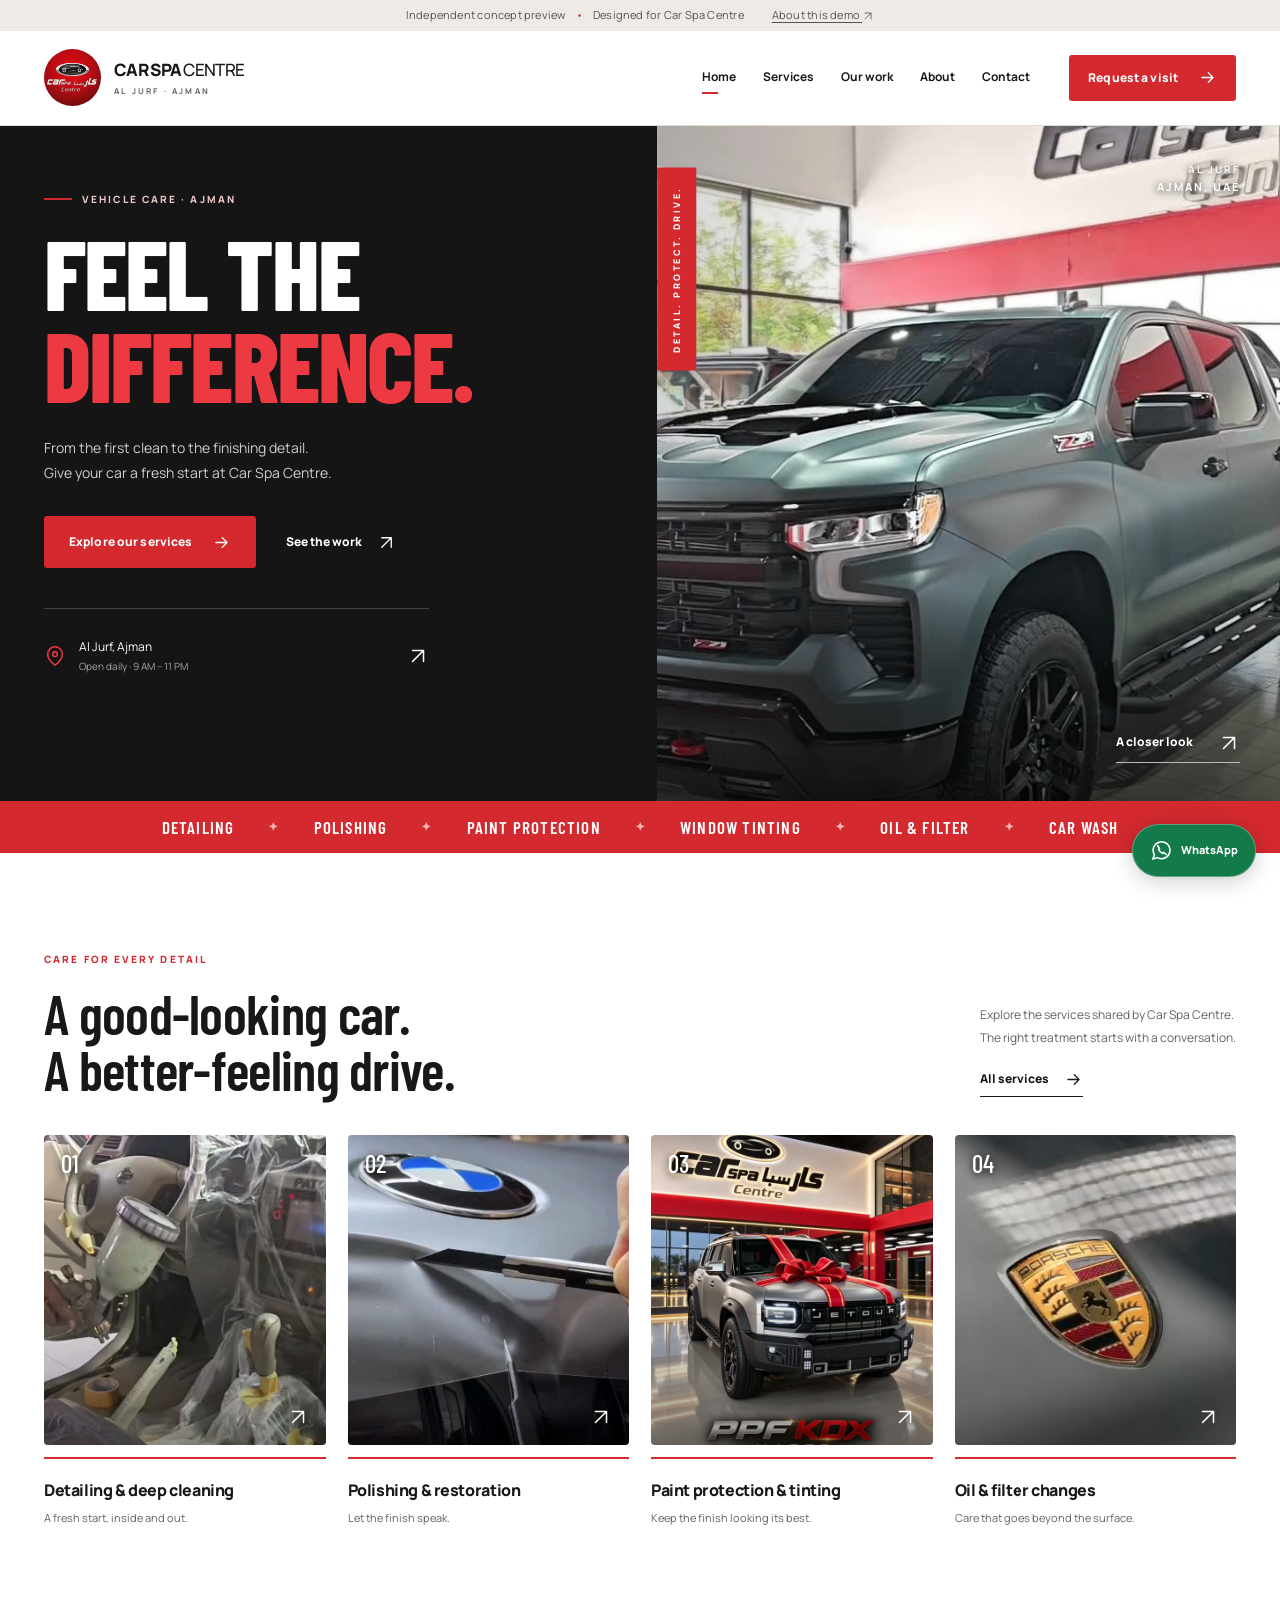
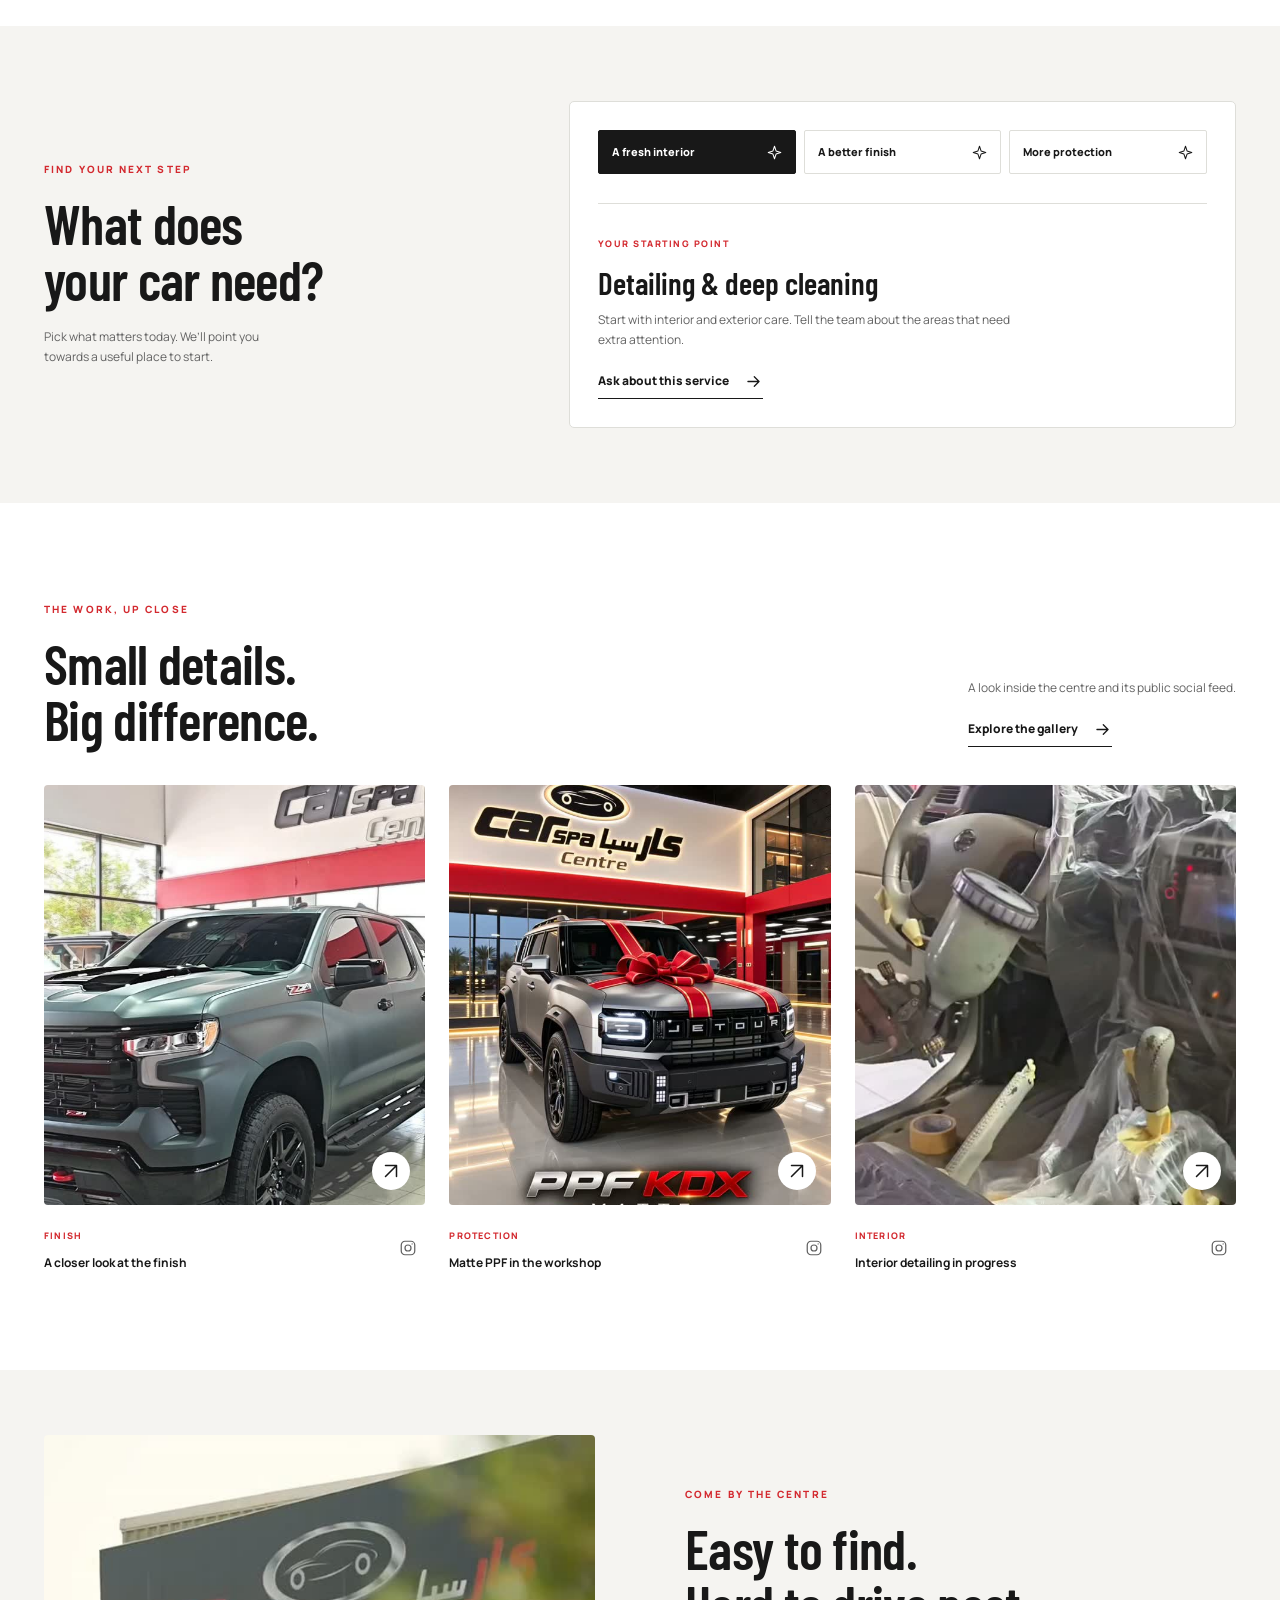
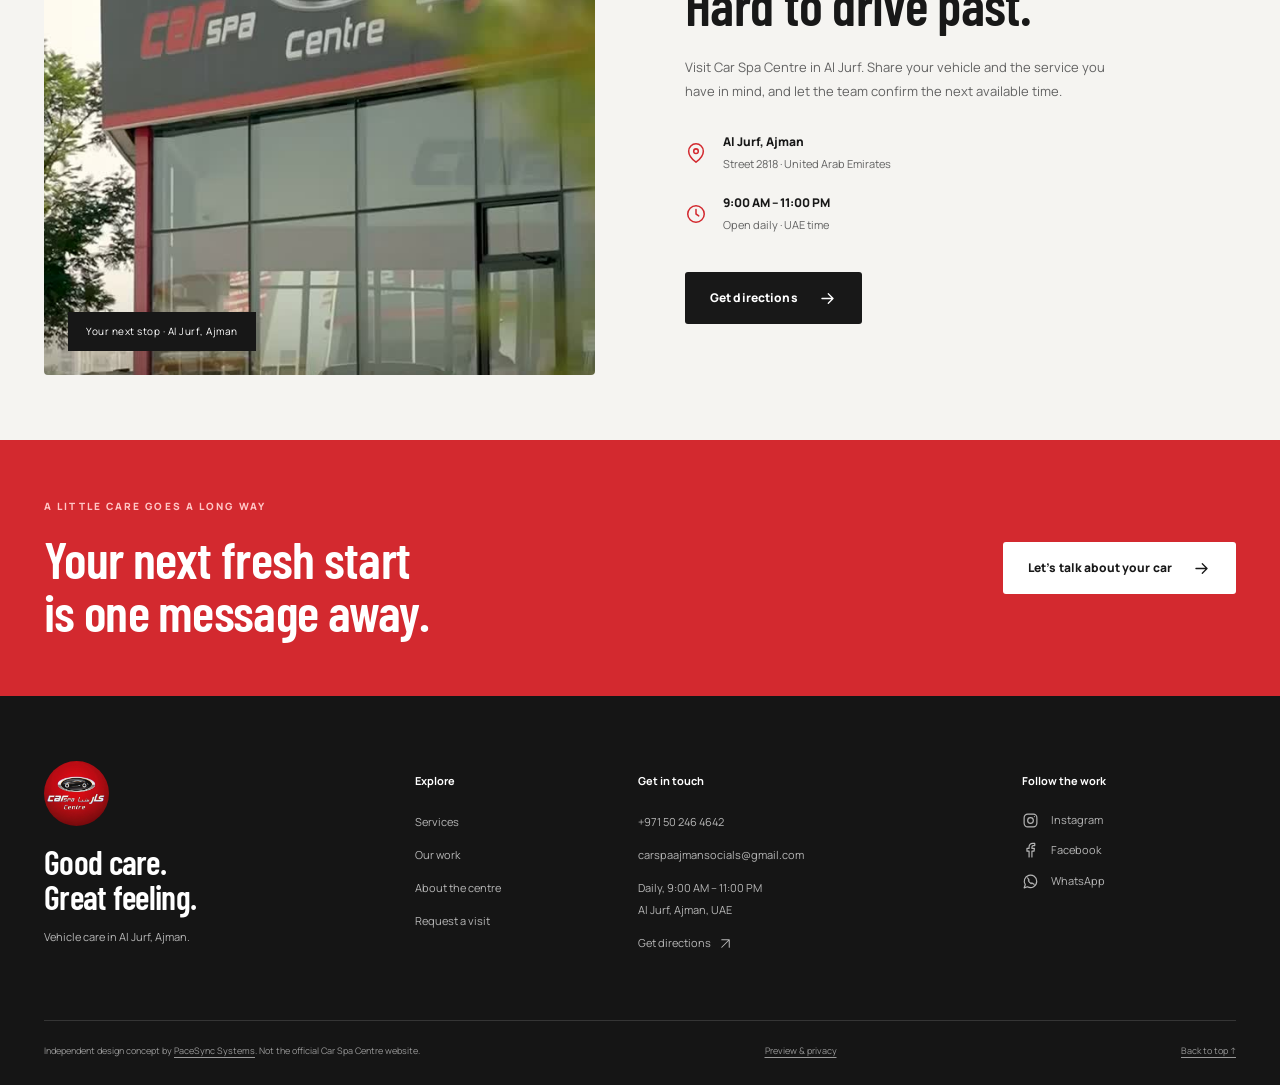
==== index.html @ 557c036c "Build Car Spa Centre independent responsive website concept" ====
<!doctype html><html lang="en"><head><meta charset="utf-8"><meta name="viewport" content="width=device-width,initial-scale=1"><title>Car Spa Centre Ajman | Independent Website Concept</title><meta name="description" content="Independent concept preview for Car Spa Centre in Al Jurf, Ajman. Explore vehicle detailing, polishing, PPF, tinting and visit enquiries."><meta name="robots" content="noindex,nofollow,noarchive"><meta name="theme-color" content="#151515"><meta name="referrer" content="strict-origin-when-cross-origin"><meta property="og:title" content="Car Spa Centre | Website Concept"><meta property="og:description" content="A temporary, independent website concept for Car Spa Centre in Ajman."><link rel="icon" type="image/jpeg" href="./assets/logo.jpg"><link rel="preconnect" href="https://fonts.googleapis.com"><link rel="preconnect" href="https://fonts.gstatic.com" crossorigin><link href="https://fonts.googleapis.com/css2?family=Barlow+Condensed:wght@500;600;700;800&family=Manrope:wght@400;500;600;700;800&display=swap" rel="stylesheet"><link href="./assets/style.css" rel="stylesheet"><script src="./assets/app.js" defer></script></head><body id="top"><a class="skip" href="#main">Skip to content</a>
    <div class="preview-ribbon">Independent concept preview <span>•</span> Designed for Car Spa Centre <a href="./privacy.html">About this demo <svg class="icon " viewBox="0 0 24 24" fill="none" stroke="currentColor" stroke-width="1.65" stroke-linecap="round" stroke-linejoin="round" aria-hidden="true"><path d="M6 18 18 6M6 6h12v12"/></svg></a></div>
    <header class="site-header"><div class="wrap nav-wrap">
      <a class="brand" href="./index.html" aria-label="Car Spa Centre home"><img src="./assets/logo.jpg" width="60" height="60" alt="Car Spa Centre logo"><span>CAR SPA <strong>CENTRE</strong><small>AL JURF · AJMAN</small></span></a>
      <button class="menu-toggle" aria-label="Open navigation" aria-controls="main-nav" aria-expanded="false"><svg class="icon " viewBox="0 0 24 24" fill="none" stroke="currentColor" stroke-width="1.65" stroke-linecap="round" stroke-linejoin="round" aria-hidden="true"><path d="M4 7h16M4 12h16M4 17h16"/></svg></button>
      <nav id="main-nav" aria-label="Main navigation"><a class="nav-link active" href="./index.html">Home</a><a class="nav-link" href="./services.html">Services</a><a class="nav-link" href="./gallery.html">Our work</a><a class="nav-link" href="./about.html">About</a><a class="nav-link" href="./contact.html">Contact</a><a class="btn btn-red" href="./booking.html">Request a visit<svg class="icon " viewBox="0 0 24 24" fill="none" stroke="currentColor" stroke-width="1.65" stroke-linecap="round" stroke-linejoin="round" aria-hidden="true"><path d="M5 12h14M13 6l6 6-6 6"/></svg></a></nav>
    </div></header><main id="main">
<section class="hero"><div class="wrap hero-layout"><div class="hero-copy"><p class="eyebrow"><span class="red-line"></span> VEHICLE CARE · AJMAN</p><h1>FEEL THE<br><em>DIFFERENCE.</em></h1><p class="hero-description">From the first clean to the finishing detail.<br>Give your car a fresh start at Car Spa Centre.</p><div class="hero-actions"><a class="btn btn-red" href="./services.html">Explore our services<svg class="icon " viewBox="0 0 24 24" fill="none" stroke="currentColor" stroke-width="1.65" stroke-linecap="round" stroke-linejoin="round" aria-hidden="true"><path d="M5 12h14M13 6l6 6-6 6"/></svg></a><a class="text-link" href="./gallery.html">See the work <svg class="icon " viewBox="0 0 24 24" fill="none" stroke="currentColor" stroke-width="1.65" stroke-linecap="round" stroke-linejoin="round" aria-hidden="true"><path d="M6 18 18 6M6 6h12v12"/></svg></a></div><div class="hero-location"><svg class="icon " viewBox="0 0 24 24" fill="none" stroke="currentColor" stroke-width="1.65" stroke-linecap="round" stroke-linejoin="round" aria-hidden="true"><path d="M20 10c0 6-8 12-8 12S4 16 4 10a8 8 0 1 1 16 0Z"/><circle cx="12" cy="10" r="2.5"/></svg><div>Al Jurf, Ajman<span>Open daily · 9 AM – 11 PM</span></div><a href="https://maps.app.goo.gl/d8m8VU2Wt5PqxQD37" target="_blank" rel="noopener noreferrer" aria-label="Directions to Car Spa Centre"><svg class="icon " viewBox="0 0 24 24" fill="none" stroke="currentColor" stroke-width="1.65" stroke-linecap="round" stroke-linejoin="round" aria-hidden="true"><path d="M6 18 18 6M6 6h12v12"/></svg></a></div></div><div class="hero-image"><img src="./assets/social-13.jpg" alt="Vehicle inside Car Spa Centre’s red and white Ajman workshop" fetchpriority="high"><div class="image-side-note">DETAIL. PROTECT. DRIVE.</div><span class="image-corner">AL JURF<br><strong>AJMAN, UAE</strong></span><a class="hero-image-link" href="./gallery.html">A closer look <svg class="icon " viewBox="0 0 24 24" fill="none" stroke="currentColor" stroke-width="1.65" stroke-linecap="round" stroke-linejoin="round" aria-hidden="true"><path d="M6 18 18 6M6 6h12v12"/></svg></a></div></div></section>
<div class="service-marquee" aria-hidden="true"><div>DETAILING <span>✦</span> POLISHING <span>✦</span> PAINT PROTECTION <span>✦</span> WINDOW TINTING <span>✦</span> OIL & FILTER <span>✦</span> CAR WASH</div></div>
<section class="section wrap"><div class="section-heading"><div><p class="eyebrow">CARE FOR EVERY DETAIL</p><h2>A good-looking car.<br>A better-feeling drive.</h2></div><div><p>Explore the services shared by Car Spa Centre.<br>The right treatment starts with a conversation.</p><a class="text-link dark" href="./services.html">All services <svg class="icon " viewBox="0 0 24 24" fill="none" stroke="currentColor" stroke-width="1.65" stroke-linecap="round" stroke-linejoin="round" aria-hidden="true"><path d="M5 12h14M13 6l6 6-6 6"/></svg></a></div></div><div class="services-grid"><a class="service-card" href="./services.html#detailing"><div class="service-photo"><img src="./assets/social-07.jpg" loading="lazy" alt="Detailing &amp; deep cleaning — image from Car Spa Centre’s social feed"><span>01</span><svg class="icon " viewBox="0 0 24 24" fill="none" stroke="currentColor" stroke-width="1.65" stroke-linecap="round" stroke-linejoin="round" aria-hidden="true"><path d="M6 18 18 6M6 6h12v12"/></svg></div><div class="service-info"><h3>Detailing & deep cleaning</h3><p>A fresh start, inside and out.</p></div></a><a class="service-card" href="./services.html#polishing"><div class="service-photo"><img src="./assets/social-23.jpg" loading="lazy" alt="Polishing &amp; restoration — image from Car Spa Centre’s social feed"><span>02</span><svg class="icon " viewBox="0 0 24 24" fill="none" stroke="currentColor" stroke-width="1.65" stroke-linecap="round" stroke-linejoin="round" aria-hidden="true"><path d="M6 18 18 6M6 6h12v12"/></svg></div><div class="service-info"><h3>Polishing & restoration</h3><p>Let the finish speak.</p></div></a><a class="service-card" href="./services.html#protection"><div class="service-photo"><img src="./assets/social-05.jpg" loading="lazy" alt="Paint protection &amp; tinting — image from Car Spa Centre’s social feed"><span>03</span><svg class="icon " viewBox="0 0 24 24" fill="none" stroke="currentColor" stroke-width="1.65" stroke-linecap="round" stroke-linejoin="round" aria-hidden="true"><path d="M6 18 18 6M6 6h12v12"/></svg></div><div class="service-info"><h3>Paint protection & tinting</h3><p>Keep the finish looking its best.</p></div></a><a class="service-card" href="./services.html#oil"><div class="service-photo"><img src="./assets/social-20.jpg" loading="lazy" alt="Oil &amp; filter changes — image from Car Spa Centre’s social feed"><span>04</span><svg class="icon " viewBox="0 0 24 24" fill="none" stroke="currentColor" stroke-width="1.65" stroke-linecap="round" stroke-linejoin="round" aria-hidden="true"><path d="M6 18 18 6M6 6h12v12"/></svg></div><div class="service-info"><h3>Oil & filter changes</h3><p>Care that goes beyond the surface.</p></div></a></div></section>
<section class="care-finder"><div class="wrap finder-layout"><div><p class="eyebrow">FIND YOUR NEXT STEP</p><h2>What does<br>your car need?</h2><p>Pick what matters today. We’ll point you<br>towards a useful place to start.</p></div><div class="finder-panel"><div class="finder-options" role="group" aria-label="Choose a car-care goal"><button class="finder-option selected" data-goal="fresh" aria-pressed="true">A fresh interior <svg class="icon " viewBox="0 0 24 24" fill="none" stroke="currentColor" stroke-width="1.65" stroke-linecap="round" stroke-linejoin="round" aria-hidden="true"><path d="m12 2 2.5 7.5L22 12l-7.5 2.5L12 22l-2.5-7.5L2 12l7.5-2.5Z"/></svg></button><button class="finder-option" data-goal="shine" aria-pressed="false">A better finish <svg class="icon " viewBox="0 0 24 24" fill="none" stroke="currentColor" stroke-width="1.65" stroke-linecap="round" stroke-linejoin="round" aria-hidden="true"><path d="m12 2 2.5 7.5L22 12l-7.5 2.5L12 22l-2.5-7.5L2 12l7.5-2.5Z"/></svg></button><button class="finder-option" data-goal="protect" aria-pressed="false">More protection <svg class="icon " viewBox="0 0 24 24" fill="none" stroke="currentColor" stroke-width="1.65" stroke-linecap="round" stroke-linejoin="round" aria-hidden="true"><path d="m12 2 2.5 7.5L22 12l-7.5 2.5L12 22l-2.5-7.5L2 12l7.5-2.5Z"/></svg></button></div><div class="finder-result" aria-live="polite"><span class="tiny-label">YOUR STARTING POINT</span><h3 id="finder-title">Detailing & deep cleaning</h3><p id="finder-description">Start with interior and exterior care. Tell the team about the areas that need extra attention.</p><a class="text-link dark" id="finder-link" href="./booking.html?service=Detailing%20%26%20deep%20cleaning">Ask about this service <svg class="icon " viewBox="0 0 24 24" fill="none" stroke="currentColor" stroke-width="1.65" stroke-linecap="round" stroke-linejoin="round" aria-hidden="true"><path d="M5 12h14M13 6l6 6-6 6"/></svg></a></div></div></div></section>
<section class="section wrap"><div class="section-heading"><div><p class="eyebrow">THE WORK, UP CLOSE</p><h2>Small details.<br>Big difference.</h2></div><div><p>A look inside the centre and its public social feed.</p><a class="text-link dark" href="./gallery.html">Explore the gallery <svg class="icon " viewBox="0 0 24 24" fill="none" stroke="currentColor" stroke-width="1.65" stroke-linecap="round" stroke-linejoin="round" aria-hidden="true"><path d="M5 12h14M13 6l6 6-6 6"/></svg></a></div></div><div class="gallery-grid home-gallery"><article class="gallery-card" data-category="Finish"><button class="gallery-open" data-image="./assets/social-13.jpg" data-title="A closer look at the finish" data-source="https://www.instagram.com/carspacentre_/reel/Dc8Xn3mImD9/" aria-label="Enlarge: A closer look at the finish"><img src="./assets/social-13.jpg" loading="lazy" alt="A closer look at the finish — from Car Spa Centre’s Instagram"><span class="gallery-zoom"><svg class="icon " viewBox="0 0 24 24" fill="none" stroke="currentColor" stroke-width="1.65" stroke-linecap="round" stroke-linejoin="round" aria-hidden="true"><path d="M6 18 18 6M6 6h12v12"/></svg></span></button><div class="gallery-caption"><div><span>Finish</span><h3>A closer look at the finish</h3></div><a class="source-link" href="https://www.instagram.com/carspacentre_/reel/Dc8Xn3mImD9/" target="_blank" rel="noopener noreferrer"><svg class="icon " viewBox="0 0 24 24" fill="none" stroke="currentColor" stroke-width="1.65" stroke-linecap="round" stroke-linejoin="round" aria-hidden="true"><rect x="3" y="3" width="18" height="18" rx="5"/><circle cx="12" cy="12" r="4"/><path d="M17.5 6.5h.01"/></svg><span class="sr-only">View original Instagram post</span></a></div></article><article class="gallery-card" data-category="Protection"><button class="gallery-open" data-image="./assets/social-05.jpg" data-title="Matte PPF in the workshop" data-source="https://www.instagram.com/carspacentre_/reel/DeY8e_DIlvL/" aria-label="Enlarge: Matte PPF in the workshop"><img src="./assets/social-05.jpg" loading="lazy" alt="Matte PPF in the workshop — from Car Spa Centre’s Instagram"><span class="gallery-zoom"><svg class="icon " viewBox="0 0 24 24" fill="none" stroke="currentColor" stroke-width="1.65" stroke-linecap="round" stroke-linejoin="round" aria-hidden="true"><path d="M6 18 18 6M6 6h12v12"/></svg></span></button><div class="gallery-caption"><div><span>Protection</span><h3>Matte PPF in the workshop</h3></div><a class="source-link" href="https://www.instagram.com/carspacentre_/reel/DeY8e_DIlvL/" target="_blank" rel="noopener noreferrer"><svg class="icon " viewBox="0 0 24 24" fill="none" stroke="currentColor" stroke-width="1.65" stroke-linecap="round" stroke-linejoin="round" aria-hidden="true"><rect x="3" y="3" width="18" height="18" rx="5"/><circle cx="12" cy="12" r="4"/><path d="M17.5 6.5h.01"/></svg><span class="sr-only">View original Instagram post</span></a></div></article><article class="gallery-card" data-category="Interior"><button class="gallery-open" data-image="./assets/social-07.jpg" data-title="Interior detailing in progress" data-source="https://www.instagram.com/carspacentre_/reel/DeUUtgVI1Ao/" aria-label="Enlarge: Interior detailing in progress"><img src="./assets/social-07.jpg" loading="lazy" alt="Interior detailing in progress — from Car Spa Centre’s Instagram"><span class="gallery-zoom"><svg class="icon " viewBox="0 0 24 24" fill="none" stroke="currentColor" stroke-width="1.65" stroke-linecap="round" stroke-linejoin="round" aria-hidden="true"><path d="M6 18 18 6M6 6h12v12"/></svg></span></button><div class="gallery-caption"><div><span>Interior</span><h3>Interior detailing in progress</h3></div><a class="source-link" href="https://www.instagram.com/carspacentre_/reel/DeUUtgVI1Ao/" target="_blank" rel="noopener noreferrer"><svg class="icon " viewBox="0 0 24 24" fill="none" stroke="currentColor" stroke-width="1.65" stroke-linecap="round" stroke-linejoin="round" aria-hidden="true"><rect x="3" y="3" width="18" height="18" rx="5"/><circle cx="12" cy="12" r="4"/><path d="M17.5 6.5h.01"/></svg><span class="sr-only">View original Instagram post</span></a></div></article></div></section>
<section class="visit-section"><div class="wrap visit-layout"><div class="visit-photo"><img src="./assets/social-08.jpg" loading="lazy" alt="Car Spa Centre storefront and red signage in Al Jurf, Ajman"><span class="photo-note">Your next stop · Al Jurf, Ajman</span></div><div class="visit-copy"><p class="eyebrow">COME BY THE CENTRE</p><h2>Easy to find.<br>Hard to drive past.</h2><p>Visit Car Spa Centre in Al Jurf. Share your vehicle and the service you have in mind, and let the team confirm the next available time.</p><div class="detail-row"><svg class="icon " viewBox="0 0 24 24" fill="none" stroke="currentColor" stroke-width="1.65" stroke-linecap="round" stroke-linejoin="round" aria-hidden="true"><path d="M20 10c0 6-8 12-8 12S4 16 4 10a8 8 0 1 1 16 0Z"/><circle cx="12" cy="10" r="2.5"/></svg><div><strong>Al Jurf, Ajman</strong><span>Street 2818 · United Arab Emirates</span></div></div><div class="detail-row"><svg class="icon " viewBox="0 0 24 24" fill="none" stroke="currentColor" stroke-width="1.65" stroke-linecap="round" stroke-linejoin="round" aria-hidden="true"><circle cx="12" cy="12" r="9"/><path d="M12 7v5l3 2"/></svg><div><strong>9:00 AM – 11:00 PM</strong><span>Open daily · UAE time</span></div></div><a class="btn btn-dark" href="https://maps.app.goo.gl/d8m8VU2Wt5PqxQD37">Get directions<svg class="icon " viewBox="0 0 24 24" fill="none" stroke="currentColor" stroke-width="1.65" stroke-linecap="round" stroke-linejoin="round" aria-hidden="true"><path d="M5 12h14M13 6l6 6-6 6"/></svg></a></div></div></section>
<section class="cta-band"><div class="wrap cta-inner"><div><p class="eyebrow light">A LITTLE CARE GOES A LONG WAY</p><h2>Your next fresh start<br>is one message away.</h2></div><a class="btn btn-white" href="./booking.html">Let’s talk about your car<svg class="icon " viewBox="0 0 24 24" fill="none" stroke="currentColor" stroke-width="1.65" stroke-linecap="round" stroke-linejoin="round" aria-hidden="true"><path d="M5 12h14M13 6l6 6-6 6"/></svg></a></div></section><dialog class="lightbox" aria-label="Gallery image"><button class="lightbox-close" aria-label="Close image"><svg class="icon " viewBox="0 0 24 24" fill="none" stroke="currentColor" stroke-width="1.65" stroke-linecap="round" stroke-linejoin="round" aria-hidden="true"><path d="m6 6 12 12M18 6 6 18"/></svg></button><img alt=""><div><p class="lightbox-title"></p><a class="lightbox-source" href="https://www.instagram.com/carspacentre_/" target="_blank" rel="noopener noreferrer">View original post <svg class="icon " viewBox="0 0 24 24" fill="none" stroke="currentColor" stroke-width="1.65" stroke-linecap="round" stroke-linejoin="round" aria-hidden="true"><path d="M6 18 18 6M6 6h12v12"/></svg></a></div></dialog></main><footer class="site-footer"><div class="wrap footer-top">
      <div class="footer-brand"><img src="./assets/logo.jpg" width="78" height="78" alt="Car Spa Centre logo"><h2>Good care.<br>Great feeling.</h2><p>Vehicle care in Al Jurf, Ajman.</p></div>
      <div><h3>Explore</h3><a href="./services.html">Services</a><a href="./gallery.html">Our work</a><a href="./about.html">About the centre</a><a href="./booking.html">Request a visit</a></div>
      <div><h3>Get in touch</h3><a href="tel:+971502464642">+971 50 246 4642</a><a href="mailto:carspaajmansocials@gmail.com">carspaajmansocials@gmail.com</a><p>Daily, 9:00 AM – 11:00 PM<br>Al Jurf, Ajman, UAE</p><a href="https://maps.app.goo.gl/d8m8VU2Wt5PqxQD37" target="_blank" rel="noopener noreferrer">Get directions <svg class="icon " viewBox="0 0 24 24" fill="none" stroke="currentColor" stroke-width="1.65" stroke-linecap="round" stroke-linejoin="round" aria-hidden="true"><path d="M6 18 18 6M6 6h12v12"/></svg></a></div>
      <div><h3>Follow the work</h3><div class="social-links"><a class="" href="https://www.instagram.com/carspacentre_/" target="_blank" rel="noopener noreferrer"><svg class="icon " viewBox="0 0 24 24" fill="none" stroke="currentColor" stroke-width="1.65" stroke-linecap="round" stroke-linejoin="round" aria-hidden="true"><rect x="3" y="3" width="18" height="18" rx="5"/><circle cx="12" cy="12" r="4"/><path d="M17.5 6.5h.01"/></svg><span>Instagram</span></a><a class="" href="https://www.facebook.com/profile.php?id=61586666601255" target="_blank" rel="noopener noreferrer"><svg class="icon " viewBox="0 0 24 24" fill="none" stroke="currentColor" stroke-width="1.65" stroke-linecap="round" stroke-linejoin="round" aria-hidden="true"><path d="M14 21v-8h3l.5-4H14V7c0-1.5.5-2 2-2h2V2h-3c-3 0-5 2-5 5v2H7v4h3v8"/></svg><span>Facebook</span></a><a class="" href="https://wa.me/971522851669" target="_blank" rel="noopener noreferrer"><svg class="icon " viewBox="0 0 24 24" fill="none" stroke="currentColor" stroke-width="1.65" stroke-linecap="round" stroke-linejoin="round" aria-hidden="true"><path d="M20.8 11.7a8.8 8.8 0 0 1-13.1 7.7L3 21l1.6-4.5a8.8 8.8 0 1 1 16.2-4.8Z"/><path d="m8 7 2 3-1 1c1 2 2 3 4 4l1-1 3 2"/></svg><span>WhatsApp</span></a></div></div>
    </div><div class="wrap footer-bottom"><p>Independent design concept by <a href="https://pacesyncsystems.com" target="_blank" rel="noopener noreferrer">PaceSync Systems</a>. Not the official Car Spa Centre website.</p><a href="./privacy.html">Preview & privacy</a><a href="#top">Back to top ↑</a></div></footer>
    <a class="floating-wa" href="https://wa.me/971522851669" target="_blank" rel="noopener noreferrer" aria-label="Open Car Spa Centre WhatsApp"><svg class="icon " viewBox="0 0 24 24" fill="none" stroke="currentColor" stroke-width="1.65" stroke-linecap="round" stroke-linejoin="round" aria-hidden="true"><path d="M20.8 11.7a8.8 8.8 0 0 1-13.1 7.7L3 21l1.6-4.5a8.8 8.8 0 1 1 16.2-4.8Z"/><path d="m8 7 2 3-1 1c1 2 2 3 4 4l1-1 3 2"/></svg><span>WhatsApp</span></a></body></html>
---- assets/style.css ----
:root{--red:#d3292f;--red-dark:#ae1e25;--ink:#181818;--muted:#626262;--paper:#fff;--soft:#f5f4f1;--line:#deded9;--display:'Barlow Condensed',Impact,'Arial Narrow',sans-serif;--sans:Manrope,Arial,sans-serif}*{box-sizing:border-box}html{scroll-behavior:smooth;scroll-padding-top:124px}body{margin:0;background:var(--paper);color:var(--ink);font-family:var(--sans);font-size:15px;line-height:1.7}h1,h2,h3,p{margin:0}h1,h2,h3{line-height:1.05}a{color:inherit;text-decoration:none}button,input,select,textarea{font:inherit}button,a,input,textarea,select{-webkit-tap-highlight-color:transparent}button{cursor:pointer}a,button{touch-action:manipulation}img{max-width:100%;display:block}button{color:inherit}button:focus-visible,a:focus-visible,summary:focus-visible{outline:3px solid #e88b19;outline-offset:4px}input:focus,select:focus,textarea:focus{outline:2px solid var(--red);outline-offset:1px}[hidden]{display:none!important}.wrap{width:min(1280px,calc(100% - 88px));margin:auto}.icon{width:22px;height:22px;flex-shrink:0;vertical-align:middle}.sr-only{position:absolute;width:1px;height:1px;padding:0;overflow:hidden;clip:rect(0,0,0,0);white-space:nowrap;border:0}.skip{position:fixed;left:16px;top:-80px;z-index:100;padding:12px 20px;background:white;color:black}.skip:focus{top:12px}.preview-ribbon{display:flex;gap:10px;justify-content:center;align-items:center;background:#eeeae5;color:#5c514e;font-size:11px;letter-spacing:.02em;padding:6px 18px;min-height:30px}.preview-ribbon a{margin-left:18px;text-decoration:underline;text-underline-offset:3px}.preview-ribbon .icon{width:12px;height:12px}.preview-ribbon span{color:var(--red)}.site-header{position:sticky;top:0;background:#fff;z-index:30;border-bottom:1px solid var(--line)}.nav-wrap{height:94px;display:flex;justify-content:space-between;align-items:center;gap:24px}.brand{display:flex;align-items:center;gap:13px;line-height:1}.brand img{width:57px;height:57px;border-radius:50%;object-fit:cover}.brand>span{font-size:17px;font-weight:800;letter-spacing:-.7px}.brand strong{font-weight:500}.brand small{display:block;font-size:8px;font-weight:700;letter-spacing:2.2px;margin-top:9px;color:var(--muted)}nav{display:flex;align-items:center;gap:27px}.nav-link{font-size:12px;font-weight:700;position:relative;padding:12px 0}.nav-link.active:after{content:'';position:absolute;bottom:6px;left:0;width:16px;height:2px;background:var(--red)}.nav-link:hover{color:var(--red)}.btn{display:inline-flex;align-items:center;justify-content:center;gap:20px;min-height:52px;padding:15px 24px;border:1px solid transparent;border-radius:3px;font-size:12px;line-height:1.5;font-weight:800;letter-spacing:.01em;transition:background .2s,transform .2s;white-space:normal}.btn:hover{transform:translateY(-2px)}.btn-red{color:white;background:var(--red)}.btn-red:hover{background:var(--red-dark)}.btn-dark{background:var(--ink);color:#fff}.btn-dark:hover{background:#383838}.btn-white{background:#fff;color:var(--ink)}.btn-white:hover{background:#f4e4e4}.btn-outline{border:1px solid var(--line);background:white;gap:10px}.btn-outline:hover{border-color:var(--ink)}nav .btn{margin-left:12px;min-height:46px;padding:12px 18px}.btn .icon{width:19px;height:19px}.menu-toggle{display:none;background:none;border:0;padding:12px}.hero{background:#151515;color:white;overflow:hidden}.hero-layout{display:grid;grid-template-columns:1.06fr 1fr;min-height:675px;position:relative}.hero-copy{padding:65px 35px 44px 0;position:relative;z-index:1}.eyebrow{font-size:10px;font-weight:800;letter-spacing:2.1px;color:var(--red);line-height:1.6;margin-bottom:18px}.eyebrow.light{color:#ffc6c6}.hero .eyebrow{color:#e9c4c3;display:flex;align-items:center;gap:10px}.red-line{width:28px;height:2px;background:var(--red);display:inline-block}.hero h1{font:800 clamp(70px,7.7vw,118px)/.94 var(--display);letter-spacing:-1.9px;margin:19px 0 24px}.hero h1 em{font-style:normal;color:#ed3a42}.hero-description{font-size:14px;line-height:1.8;color:#cecece;max-width:430px}.hero-actions{display:flex;gap:30px;align-items:center;margin-top:31px}.text-link{display:inline-flex;align-items:center;gap:15px;font-size:12px;font-weight:800;color:white;padding:7px 0;line-height:1.4}.text-link .icon{width:19px;height:19px}.text-link:hover{color:#ea454a}.text-link.dark{color:var(--ink);border-bottom:1px solid var(--ink)}.text-link.dark:hover{color:var(--red);border-color:var(--red)}.hero-location{display:flex;gap:13px;align-items:center;padding-top:28px;margin-top:40px;border-top:1px solid #424242;max-width:385px;font-size:12px}.hero-location>.icon{color:#ed3a42}.hero-location span{font-size:10px;color:#a4a4a4;display:block}.hero-location a{margin-left:auto}.hero-image{position:relative;min-height:100%;margin-right:calc((100vw - min(1280px,100vw - 88px)) / -2);overflow:hidden;background:#333}.hero-image>img{width:100%;height:100%;object-fit:cover;object-position:center 53%;position:absolute}.hero-image:after{content:'';position:absolute;inset:0;background:linear-gradient(90deg,rgba(21,21,21,.18),transparent 40%),linear-gradient(0deg,rgba(0,0,0,.65),transparent 35%);pointer-events:none}.image-side-note{position:absolute;left:0;top:42px;writing-mode:vertical-rl;transform:rotate(180deg);padding:18px 12px;background:var(--red);font-size:9px;font-weight:800;letter-spacing:2.5px;z-index:2}.image-corner{position:absolute;right:40px;top:35px;font-size:10px;font-weight:600;text-align:right;letter-spacing:2px;z-index:2;line-height:1.7;text-shadow:0 1px 8px #000}.image-corner strong{font-size:11px;color:white}.hero-image-link{position:absolute;right:40px;bottom:38px;z-index:3;display:flex;align-items:center;gap:25px;font-size:12px;font-weight:800;border-bottom:1px solid #bbb;padding-bottom:8px}.service-marquee{background:var(--red);overflow:hidden;color:white;padding:16px 0}.service-marquee>div{display:flex;align-items:center;justify-content:center;gap:34px;white-space:nowrap;font:600 17px var(--display);letter-spacing:1.2px}.service-marquee span{font-size:12px;opacity:.65}.section{padding-top:98px;padding-bottom:98px}.section-heading{display:flex;justify-content:space-between;gap:44px;align-items:flex-end;margin-bottom:38px}.section-heading h2,h2{font-family:var(--display);font-weight:600;font-size:clamp(38px,4.3vw,60px);letter-spacing:-.7px;line-height:1.02}.section-heading>div:last-child>p{font-size:12px;color:var(--muted);line-height:1.9;margin-bottom:13px}.services-grid{display:grid;grid-template-columns:repeat(4,1fr);gap:22px}.service-card{display:block}.service-photo{position:relative;aspect-ratio:4/4.4;background:#ddd;overflow:hidden;border-radius:4px}.service-photo>img{width:100%;height:100%;object-fit:cover;transition:transform .5s}.service-card:hover .service-photo>img{transform:scale(1.04)}.service-photo:after{content:'';position:absolute;inset:50% 0 0;background:linear-gradient(transparent,#0006)}.service-photo>span{position:absolute;left:17px;top:13px;z-index:1;color:white;font:500 25px var(--display);text-shadow:0 2px 8px #000}.service-photo>.icon{position:absolute;bottom:17px;right:17px;color:white;z-index:1}.service-info{padding:20px 0 0;border-top:2px solid var(--red);margin-top:12px}.service-info h3{font-size:16px;line-height:1.4;font-weight:800;letter-spacing:-.4px}.service-info p{font-size:11px;color:var(--muted);margin-top:8px}.care-finder{background:var(--soft);padding:75px 0}.finder-layout{display:grid;grid-template-columns:.8fr 1.2fr;gap:80px;align-items:center}.finder-layout>div>p:not(.eyebrow){font-size:12px;color:var(--muted);margin-top:20px}.finder-panel{background:white;border:1px solid var(--line);padding:28px;border-radius:5px}.finder-options{display:flex;gap:8px;flex-wrap:wrap;margin-bottom:29px}.finder-option{display:flex;align-items:center;justify-content:space-between;gap:14px;padding:12px 13px;background:#fff;border:1px solid var(--line);font-size:11px;font-weight:800;border-radius:2px;flex:1}.finder-option.selected{background:var(--ink);border-color:var(--ink);color:#fff}.finder-option .icon{width:15px;height:15px}.finder-result{border-top:1px solid var(--line);padding-top:25px}.tiny-label{font-size:9px;letter-spacing:1.5px;color:var(--red);font-weight:800}.finder-result h3{font:600 31px var(--display);margin:9px 0}.finder-result p{font-size:12px;color:var(--muted);max-width:440px;margin-bottom:13px;min-height:42px}.gallery-grid{display:grid;grid-template-columns:repeat(3,1fr);gap:32px 24px}.gallery-card{min-width:0}.gallery-open{border:0;padding:0;display:block;width:100%;position:relative;overflow:hidden;background:#222;border-radius:4px}.gallery-open>img{width:100%;aspect-ratio:4/4.9;object-fit:cover;transition:transform .5s}.gallery-open:hover>img{transform:scale(1.04)}.home-gallery .gallery-open>img{aspect-ratio:4/4.4}.gallery-zoom{position:absolute;right:15px;bottom:15px;width:38px;height:38px;display:grid;place-items:center;background:white;border-radius:50%;color:var(--ink)}.gallery-caption{padding-top:16px;display:flex;justify-content:space-between;align-items:center;gap:15px}.gallery-caption span{font-size:9px;letter-spacing:1.2px;text-transform:uppercase;color:var(--red);font-weight:800}.gallery-caption h3{font-size:12px;margin-top:8px;line-height:1.5;font-weight:700}.source-link{padding:8px;color:var(--muted)}.source-link:hover{color:var(--red)}.source-link .icon{width:18px;height:18px}.visit-section{background:var(--soft)}.visit-layout{display:grid;grid-template-columns:1fr 1fr;gap:90px;align-items:center;padding:65px 0}.visit-photo{position:relative;overflow:hidden;border-radius:4px}.visit-photo img{width:100%;height:540px;object-fit:cover;object-position:center 60%}.photo-note{position:absolute;bottom:24px;left:24px;color:white;background:#171717;padding:11px 18px;font-size:10px;letter-spacing:.5px}.visit-copy>p:not(.eyebrow){font-size:13px;line-height:1.9;color:var(--muted);margin:22px 0 28px;max-width:430px}.detail-row{display:flex;align-items:center;gap:16px;margin:19px 0;font-size:12px}.detail-row>.icon{color:var(--red)}.detail-row strong{display:block;font-weight:800}.detail-row span{display:block;color:var(--muted);font-size:11px;margin-top:3px}.visit-copy>.btn{margin-top:18px}.cta-band{background:var(--red);color:white;padding:58px 0}.cta-inner{display:flex;justify-content:space-between;align-items:center;gap:35px}.cta-inner h2{font-size:52px}.site-footer{background:#151515;color:#ddd;padding-top:65px}.footer-top{display:grid;grid-template-columns:1.2fr .65fr 1.25fr .8fr;gap:50px;padding-bottom:55px}.footer-brand img{width:65px;height:65px;border-radius:50%;margin-bottom:19px}.footer-brand h2{font-size:34px;color:white}.footer-brand p{font-size:10px;color:#9b9b9b;margin-top:12px}.footer-top h3{font-size:11px;color:#fff;margin:14px 0 24px}.footer-top>div>a,.footer-top>div>p{font-size:11px;display:block;line-height:2;margin:11px 0;color:#b7b7b7;overflow-wrap:anywhere}.footer-top a:hover{color:white}.footer-top>div>a>.icon{width:15px;height:15px;margin-left:5px}.social-links{display:flex;flex-direction:column;gap:12px;font-size:11px;color:#b7b7b7}.social-links a{display:flex;align-items:center;gap:12px}.social-links .icon{width:17px;height:17px}.footer-bottom{display:flex;align-items:center;justify-content:space-between;gap:30px;border-top:1px solid #353535;padding:22px 0 27px;font-size:9px;color:#999}.footer-bottom a{text-decoration:underline;text-underline-offset:3px;white-space:nowrap}.footer-bottom p>a{white-space:normal}.floating-wa{position:fixed;bottom:23px;right:24px;display:flex;align-items:center;gap:8px;background:#137a49;color:white;border:1px solid #ffffff4d;border-radius:40px;padding:14px 17px;box-shadow:0 4px 22px #0003;z-index:25;font-size:11px;font-weight:800}.floating-wa:hover{background:#096237}.floating-wa .icon{width:23px;height:23px}.page-heading{display:flex;justify-content:space-between;gap:40px;align-items:flex-end;padding-top:70px;padding-bottom:55px}.page-heading h1{font:600 clamp(58px,6.5vw,88px)/.98 var(--display);letter-spacing:-1.1px}.page-heading h1 em{color:var(--red);font-style:normal}.page-heading .lede{font-size:13px;line-height:1.9;color:var(--muted);margin-top:24px;max-width:600px}.service-jump{display:flex;gap:32px;padding:22px 0;border-top:1px solid var(--line);border-bottom:1px solid var(--line);margin-bottom:50px;font-size:11px;font-weight:800;flex-wrap:wrap}.service-jump a:hover{color:var(--red)}.service-details{padding-bottom:30px}.service-detail{display:grid;grid-template-columns:1fr 1.05fr;gap:80px;padding:20px 0 75px;align-items:center;scroll-margin-top:125px}.service-detail:nth-child(even) .detail-image{order:2}.detail-image{height:490px;overflow:hidden;background:#ddd;border-radius:4px}.detail-image img{width:100%;height:100%;object-fit:cover}.service-number{color:var(--red);font-size:10px;letter-spacing:1.5px;font-weight:800}.detail-copy h2{font-size:52px;margin-top:15px}.detail-copy>p{font-size:12px;color:var(--muted);line-height:1.9;margin:15px 0}.detail-copy>p.service-subtitle{font-weight:800;color:var(--ink);font-size:14px}.check-list{list-style:none;padding:0;margin:25px 0;font-size:12px}.check-list li{display:flex;align-items:center;gap:12px;margin:11px 0}.check-list .icon{width:16px;height:16px;color:var(--red)}.quote-line{border-top:1px solid var(--line);padding-top:19px;margin:23px 0;display:flex;justify-content:space-between;gap:20px;font-size:11px}.quote-line>span{color:var(--muted)}.quote-line>strong{font-size:12px}.quote-note{background:var(--soft);padding:38px;display:grid;grid-template-columns:1fr 1fr auto;gap:35px;align-items:center;border-left:3px solid var(--red)}.quote-note>div>.icon{color:var(--red);margin-bottom:15px}.quote-note h2{font-size:33px}.quote-note>p{font-size:12px;color:var(--muted);line-height:1.9}.faq-section h2{font-size:48px}.faq-list{margin-top:30px;border-top:1px solid var(--line)}details{border-bottom:1px solid var(--line);padding:23px 0}summary{cursor:pointer;font-size:13px;font-weight:800;display:flex;list-style:none;justify-content:space-between;gap:20px}summary::-webkit-details-marker{display:none}summary>span{color:var(--red);font-size:20px;line-height:1}details[open] summary>span{transform:rotate(45deg)}details p{font-size:12px;color:var(--muted);line-height:1.9;margin-top:16px;max-width:780px}.gallery-section{padding-bottom:90px}.gallery-filters{display:flex;gap:10px;flex-wrap:wrap;border-top:1px solid var(--line);padding-top:26px}.gallery-filter{font-size:11px;border:1px solid var(--line);padding:11px 23px;background:white;border-radius:2px;font-weight:700}.gallery-filter.selected{background:var(--ink);color:#fff;border-color:var(--ink)}.gallery-count{font-size:10px;color:var(--muted);margin:24px 0}.source-note{font-size:10px;color:var(--muted);max-width:680px;margin-top:34px;line-height:1.9}.center-link{text-align:center;margin-top:40px}.about-layout{display:grid;grid-template-columns:1fr 1fr;gap:90px;align-items:center;padding:8px 0 30px}.about-photo{height:630px;overflow:hidden;border-radius:4px}.about-photo img{width:100%;height:100%;object-fit:cover}.about-copy>p:not(.eyebrow){font-size:12px;line-height:1.9;color:var(--muted);margin:21px 0}.about-copy h2{font-size:52px}.about-facts{margin:28px 0;border-top:1px solid var(--line)}.about-facts>div{display:flex;justify-content:space-between;gap:25px;padding:16px 0;border-bottom:1px solid var(--line);font-size:11px}.about-facts>div>span{color:var(--muted)}.steps-grid{display:grid;grid-template-columns:repeat(3,1fr);gap:50px;margin-top:40px}.steps-grid article{border-top:1px solid var(--line);padding-top:22px}.steps-grid article>span{color:var(--red);font:600 38px var(--display)}.steps-grid h3{font-size:18px;line-height:1.3;margin:18px 0 13px}.steps-grid p{font-size:12px;color:var(--muted);line-height:1.9}.contact-layout{display:grid;grid-template-columns:.9fr 1.25fr;gap:80px;padding-bottom:30px;align-items:start}.contact-tile{display:flex;align-items:flex-start;gap:20px;padding:25px 0;border-top:1px solid var(--line)}.contact-tile>.icon{color:var(--red);width:26px;height:26px;margin-top:4px}.contact-tile>span{display:flex;flex-direction:column;min-width:0}.contact-tile small{font-size:8px;letter-spacing:1px;font-weight:800;color:var(--muted)}.contact-tile strong{font-size:21px;margin:7px 0;font-weight:700;letter-spacing:-.5px}.contact-tile>span>span{font-size:10px;display:flex;align-items:center;gap:16px}.contact-tile>span>span>.icon{width:15px;height:15px}.email-tile strong{font-size:15px;overflow-wrap:anywhere}.contact-hours{display:flex;gap:20px;padding:25px 0;border-top:1px solid var(--line);font-size:12px}.contact-hours>.icon{color:var(--red)}.contact-hours p{color:var(--muted);font-size:11px;margin-top:8px}.social-buttons{display:flex;gap:10px;flex-wrap:wrap;margin-top:10px}.form-shell{padding:34px;background:var(--soft);border:1px solid #e9e7e1;border-radius:5px}.form-shell h2{font-size:38px;margin-bottom:27px}.form-shell .eyebrow{margin-bottom:12px}.form-grid{display:grid;grid-template-columns:1fr 1fr;gap:20px 15px}.field{min-width:0}.field.full{grid-column:1/-1}.field label{font-size:10px;font-weight:800;display:block;margin-bottom:8px}.field label>span{font-weight:500;color:var(--muted)}.field input,.field select,.field textarea{width:100%;border:1px solid #d8d5ce;background:#fff;border-radius:3px;padding:12px 13px;min-height:46px;font-size:12px;color:var(--ink);appearance:auto}.field textarea{resize:vertical}.field small{display:block;color:var(--muted);font-size:9px;line-height:1.7;margin-top:6px}.form-demo-note{display:flex;gap:12px;padding:16px 0 20px;font-size:10px;color:var(--muted);line-height:1.8}.form-demo-note .icon{color:var(--red);width:17px;height:17px;margin-top:3px}.form-demo-note strong{color:var(--ink)}.enquiry-form>.btn{width:100%}.form-privacy{font-size:9px;text-align:center;margin-top:15px;color:var(--muted)}.form-privacy>a{text-decoration:underline}.request-result{background:white;border:1px solid var(--line);border-top:3px solid var(--red);padding:23px;margin-top:25px;border-radius:3px}.request-result h3{font:600 30px var(--display);margin-bottom:15px}.request-result p:not(.eyebrow){font-size:11px;color:var(--muted);line-height:1.8;margin:12px 0}.request-summary{white-space:pre-wrap;overflow-wrap:anywhere;background:var(--soft);padding:15px}.request-result .btn{width:100%;margin-top:8px}.copy-request{background:none;border:0;font-size:10px;display:flex;margin-top:15px}.copy-status{font-size:10px;color:#17643c}.location-layout{display:grid;grid-template-columns:.7fr 1.3fr;gap:80px;align-items:center}.location-copy h2{font-size:56px}.location-copy>p:not(.eyebrow){font-size:13px;margin:20px 0;color:var(--muted)}.location-copy small{display:block;font-size:9px;color:var(--muted);margin-top:13px}.map-box{height:430px;border:1px solid var(--line);border-radius:5px;background:#e9e7e1;overflow:hidden}.map-box iframe{width:100%;height:100%;border:0}.booking-layout{display:grid;grid-template-columns:.85fr 1.15fr;gap:65px;padding-bottom:90px;align-items:start}.booking-photo{height:380px;overflow:hidden;border-radius:4px}.booking-photo>img{width:100%;height:100%;object-fit:cover;object-position:center 50%}.booking-info{padding:28px 0}.booking-info h2{font-size:34px}.booking-info .check-list{font-size:11px}.legal-copy{max-width:860px;margin-bottom:90px;padding-top:15px;border-top:1px solid var(--line)}.legal-copy h2{font-size:31px;margin:32px 0 15px}.legal-copy p{font-size:13px;color:var(--muted);line-height:1.9}.legal-copy a{color:var(--red);text-decoration:underline}.lightbox{border:0;padding:20px;border-radius:5px;background:#161616;color:white;max-width:min(850px,92vw);max-height:94vh;overflow:auto;box-shadow:0 20px 100px #0008}.lightbox::backdrop{background:#000d}.lightbox>img{max-height:74vh;width:auto;max-width:100%;margin:auto;object-fit:contain}.lightbox>div{display:flex;align-items:center;justify-content:space-between;gap:20px;padding:17px 0 0}.lightbox-title{font-size:12px}.lightbox-source{font-size:10px;color:#d5d5d5}.lightbox-source .icon{width:14px;height:14px}.lightbox-close{position:absolute;right:25px;top:25px;width:36px;height:36px;border:0;border-radius:50%;background:#fff;color:#111;display:grid;place-items:center}.lightbox-close>.icon{width:18px;height:18px}.fade-in{animation:appear .6s ease both}@keyframes appear{from{opacity:0;transform:translateY(12px)}to{opacity:1;transform:none}}
@media(min-width:1600px){.hero-layout{min-height:740px}.hero-copy{padding-top:80px}.hero h1{font-size:132px}.hero-image{margin-right:calc((100vw - 1280px)/-2)}}
@media(max-width:1120px){.wrap{width:calc(100% - 56px)}nav{gap:19px}.nav-wrap{height:85px}.brand>span{font-size:14px}.brand img{width:49px;height:49px}nav .btn{padding:11px 15px;margin-left:0}.hero-layout{min-height:620px}.hero-image{margin-right:-28px}.hero-copy{padding-top:55px}.hero h1{font-size:92px}.hero-actions{gap:20px}.hero-actions .btn{padding:15px 19px}.section{padding-top:75px;padding-bottom:75px}.services-grid{gap:16px}.service-info h3{font-size:14px}.finder-layout{gap:45px}.finder-panel{padding:24px}.finder-option{font-size:10px;padding:12px 10px}.visit-layout{gap:55px}.footer-top{gap:30px}.footer-top>div>a,.footer-top>div>p{font-size:10px}.contact-layout,.about-layout,.service-detail,.location-layout{gap:45px}.quote-note{grid-template-columns:1fr 1fr}.quote-note>.btn{grid-column:1/-1;justify-self:start}.booking-layout{gap:40px}.form-shell{padding:25px}}
@media(max-width:900px){.brand>span{font-size:15px}.menu-toggle{display:block}.nav-wrap{height:78px}nav{display:none;position:absolute;top:78px;left:0;right:0;padding:20px 28px 28px;background:white;border-bottom:1px solid var(--line);box-shadow:0 10px 20px #0001;align-items:stretch;gap:3px}nav.open{display:flex;flex-direction:column}.nav-link{padding:11px 0}nav .btn{margin-top:10px;align-self:flex-start}.hero h1{font-size:85px}.hero-layout{grid-template-columns:1.1fr 1fr;min-height:590px}.hero-copy{padding-right:20px;padding-bottom:32px}.hero-actions{flex-direction:column;align-items:flex-start;gap:15px}.hero-location{margin-top:25px}.hero-description{font-size:12px}.image-corner{right:24px;font-size:8px}.hero-image-link{right:24px;bottom:30px}.hero-image:after{background:linear-gradient(0deg,#0008,transparent 60%)}.hero-image>img{object-position:52% center}.section-heading{gap:25px}.section-heading h2,h2{font-size:46px}.section-heading>div:last-child{max-width:260px}.services-grid{grid-template-columns:repeat(2,1fr);gap:30px 20px}.service-photo{aspect-ratio:4/3.6}.service-info h3{font-size:16px}.finder-layout{grid-template-columns:1fr;gap:30px}.finder-layout>div:first-child{display:block}.finder-layout>div:first-child h2 br{display:none}.finder-options{flex-wrap:nowrap}.gallery-grid{gap:30px 18px}.gallery-caption h3{font-size:11px}.visit-layout{gap:40px}.visit-photo img{height:490px}.visit-copy h2{font-size:44px}.cta-inner h2{font-size:44px}.footer-top{grid-template-columns:1fr 1fr;gap:30px 45px}.footer-top>div>a,.footer-top>div>p{font-size:11px}.footer-top h3{margin-top:14px}.footer-bottom{font-size:8px;gap:20px}.page-heading{padding-top:55px;padding-bottom:45px}.page-heading h1{font-size:76px}.service-detail{gap:35px}.detail-copy h2{font-size:43px}.detail-image{height:450px}.contact-layout{grid-template-columns:.85fr 1.2fr;gap:30px}.contact-tile strong{font-size:17px}.contact-tile{gap:12px}.contact-tile small{font-size:7px}.email-tile strong{font-size:12px}.form-grid{grid-template-columns:1fr}.field.full{grid-column:auto}.form-shell h2{font-size:32px}.form-shell{padding:23px}.about-layout{gap:40px}.about-copy h2{font-size:44px}.about-photo{height:590px}.about-facts>div{flex-direction:column;gap:5px}.steps-grid{gap:25px}.booking-layout{grid-template-columns:.85fr 1.15fr;gap:30px}.booking-photo{height:340px}.booking-info h2{font-size:29px}.booking-info .check-list{font-size:10px}.location-layout{gap:40px}.location-copy h2{font-size:46px}}
@media(max-width:640px){html{scroll-padding-top:90px}.wrap{width:calc(100% - 40px)}.preview-ribbon{font-size:8px;gap:5px;min-height:28px;padding:7px 12px}.preview-ribbon a{margin-left:6px;font-size:8px}.preview-ribbon .icon{width:10px;height:10px}.brand{gap:9px}.brand img{width:45px;height:45px}.brand>span{font-size:14px;letter-spacing:-.5px}.brand small{font-size:7px;letter-spacing:1.8px;margin-top:7px}.nav-wrap{height:72px}.menu-toggle{padding:10px}nav{top:72px;padding:18px 20px 24px}.hero-layout{grid-template-columns:1fr;min-height:0}.hero-copy{padding:42px 0 33px}.hero .eyebrow{font-size:9px;margin-bottom:15px}.hero h1{font-size:clamp(74px,18vw,108px);letter-spacing:-1px;line-height:.95;margin:18px 0 20px}.hero-description{font-size:12px;line-height:1.8}.hero-actions{flex-direction:row;align-items:center;gap:22px;margin-top:26px}.btn{font-size:11px;min-height:49px;padding:14px 19px;gap:15px}.hero-actions .btn{padding:14px 17px;gap:15px}.hero-actions .text-link{font-size:10px;gap:7px}.hero-location{margin-top:28px;max-width:none;padding-top:20px}.hero-location>div{font-size:11px}.hero-location span{font-size:9px}.hero-image{height:435px;margin:0 -20px;min-height:0}.hero-image>img{position:relative;height:100%;object-position:center 49%}.image-side-note{top:24px;font-size:8px;letter-spacing:2px;padding:14px 9px}.image-corner{top:24px;right:22px}.hero-image-link{right:23px;bottom:25px;font-size:11px}.service-marquee{padding:12px 0}.service-marquee>div{justify-content:flex-start;padding:0 20px;font-size:14px;gap:24px}.section{padding-top:57px;padding-bottom:57px}.section-heading{display:block;margin-bottom:29px}.section-heading h2,h2{font-size:43px;letter-spacing:-.4px}.eyebrow{font-size:9px;letter-spacing:1.7px;margin-bottom:14px}.section-heading>div:last-child{margin-top:22px;max-width:none}.section-heading>div:last-child>p{font-size:11px;margin-bottom:10px}.services-grid{gap:25px 14px}.service-photo{aspect-ratio:4/4.7}.service-photo>span{font-size:21px;left:12px;top:10px}.service-photo>.icon{right:12px;bottom:12px;width:18px;height:18px}.service-info{padding-top:14px;margin-top:9px}.service-info h3{font-size:12px;letter-spacing:-.15px;line-height:1.5}.service-info p{font-size:9px;line-height:1.7;margin-top:5px}.care-finder{padding:51px 0}.finder-layout{gap:25px}.finder-layout>div>p:not(.eyebrow){font-size:11px;margin-top:16px}.finder-layout>div:first-child h2{font-size:43px;max-width:290px}.finder-layout>div:first-child h2 br{display:block}.finder-panel{padding:19px}.finder-options{gap:6px;margin-bottom:21px}.finder-option{padding:10px 8px;font-size:9px;line-height:1.6;display:block;text-align:left;min-height:58px}.finder-option>.icon{width:12px;height:12px;display:block;margin-top:7px}.finder-result h3{font-size:29px}.finder-result p{font-size:11px}.finder-result .text-link{font-size:10px}.gallery-grid{grid-template-columns:repeat(2,1fr);gap:27px 14px}.home-gallery{grid-template-columns:1fr;gap:27px}.home-gallery .gallery-card{display:none}.home-gallery .gallery-card:first-child{display:block}.home-gallery .gallery-open>img{aspect-ratio:4/4.3}.gallery-caption h3{font-size:10px;line-height:1.5;margin-top:5px}.gallery-caption{padding-top:12px;gap:5px}.gallery-caption span{font-size:8px}.source-link{padding:5px}.source-link .icon{width:15px;height:15px}.gallery-zoom{width:29px;height:29px;bottom:10px;right:10px}.gallery-zoom>.icon{width:17px;height:17px}.visit-layout{grid-template-columns:1fr;padding:36px 0 48px;gap:32px}.visit-photo img{height:380px;object-position:center 56%}.photo-note{font-size:9px;left:17px;bottom:17px;padding:10px 13px}.visit-copy h2{font-size:43px}.visit-copy>p:not(.eyebrow){font-size:12px;margin:18px 0 23px}.detail-row{gap:13px}.cta-band{padding:43px 0}.cta-inner{display:block}.cta-inner h2{font-size:42px}.cta-inner .btn{margin-top:25px}.site-footer{padding-top:43px}.footer-top{grid-template-columns:1fr 1fr;gap:27px 20px;padding-bottom:36px}.footer-brand{grid-column:1/-1;display:grid;grid-template-columns:55px 1fr;gap:10px 18px;align-items:center}.footer-brand img{width:55px;height:55px;margin:0}.footer-brand h2{font-size:31px}.footer-brand h2 br{display:none}.footer-brand p{grid-column:1/-1;margin:7px 0 0}.footer-top>div:nth-child(3){grid-column:1/-1;grid-row:3}.footer-top>div:nth-child(4){grid-column:2;grid-row:2}.footer-top h3{font-size:10px;margin:14px 0 18px}.footer-top>div>a,.footer-top>div>p{font-size:10px;margin:9px 0;line-height:1.9}.social-links{font-size:10px;gap:13px}.footer-bottom{display:flex;flex-wrap:wrap;gap:15px;padding:20px 0 85px;font-size:8px;line-height:1.8}.footer-bottom p{width:100%}.floating-wa{right:16px;bottom:16px;padding:12px 15px;font-size:10px}.floating-wa>.icon{width:21px;height:21px}.page-heading{padding-top:40px;padding-bottom:35px;display:block}.page-heading h1{font-size:64px;letter-spacing:-.8px}.page-heading .lede{font-size:12px;margin-top:21px;max-width:360px}.service-jump{font-size:9px;gap:12px 20px;padding:17px 0;margin-bottom:26px}.service-details{padding-bottom:15px}.service-detail{grid-template-columns:1fr;gap:28px;padding:10px 0 50px;scroll-margin-top:95px}.service-detail:nth-child(even) .detail-image{order:0}.detail-image{height:350px}.detail-copy h2{font-size:42px;margin-top:13px}.detail-copy>p{font-size:12px}.detail-copy>p.service-subtitle{font-size:13px}.service-number{font-size:9px}.check-list{font-size:11px;margin:21px 0}.quote-line{font-size:10px;gap:14px}.quote-line>strong{font-size:11px}.quote-note{grid-template-columns:1fr;gap:20px;padding:26px}.quote-note h2{font-size:33px}.quote-note>.btn{grid-column:auto;justify-self:stretch}.quote-note>p{font-size:11px}.faq-section h2{font-size:41px}summary{font-size:12px}details{padding:21px 0}details p{font-size:11px}.gallery-filters{gap:8px;padding-top:20px}.gallery-filter{padding:10px 14px;font-size:10px}.gallery-count{font-size:9px;margin:19px 0}.gallery-section{padding-bottom:55px}.source-note{font-size:9px}.lightbox{max-width:calc(100vw - 24px);padding:12px}.lightbox>img{max-height:72vh}.lightbox>div{display:block;padding:15px 0 4px}.lightbox-title{font-size:11px}.lightbox-source{font-size:9px;display:block;margin-top:10px}.lightbox-close{right:20px;top:20px}.about-layout{grid-template-columns:1fr;gap:32px;padding-bottom:0}.about-photo{height:430px}.about-copy h2{font-size:43px}.about-copy>p:not(.eyebrow){font-size:12px}.about-facts>div{flex-direction:row;gap:15px;font-size:10px}.about-facts strong{text-align:right;max-width:185px}.steps-grid{grid-template-columns:1fr;gap:25px;margin-top:28px}.steps-grid article{display:grid;grid-template-columns:44px 1fr;gap:5px 14px;padding-top:20px}.steps-grid article>span{grid-row:1/3;font-size:32px}.steps-grid h3{font-size:16px;margin:4px 0 6px}.steps-grid p{font-size:11px;grid-column:2}.contact-layout{grid-template-columns:1fr;gap:35px}.contact-tile{padding:21px 0;gap:16px}.contact-tile strong{font-size:21px}.contact-tile small{font-size:8px}.email-tile strong{font-size:15px}.contact-hours{padding:21px 0}.form-shell{padding:24px 20px}.form-shell h2{font-size:34px}.form-grid{grid-template-columns:1fr 1fr;gap:20px 12px}.field.full{grid-column:1/-1}.field label{font-size:9px}.field input,.field select,.field textarea{font-size:16px;padding:12px 10px;min-height:46px}.field input::placeholder,.field textarea::placeholder{font-size:12px}.form-demo-note{font-size:9px;gap:10px}.form-privacy{font-size:8px}.request-result{padding:17px}.request-result h3{font-size:28px}.request-result p:not(.eyebrow){font-size:10px}.request-result .btn{font-size:10px;gap:9px}.request-summary{font-size:10px;padding:12px}.location-layout{grid-template-columns:1fr;gap:28px;padding-top:55px}.location-copy h2{font-size:43px}.map-box{height:330px}.location-copy>p:not(.eyebrow){font-size:12px}.booking-layout{grid-template-columns:1fr;gap:26px;padding-bottom:55px}.booking-photo{height:300px}.booking-info{padding:23px 0 0}.booking-info h2{font-size:32px}.booking-info .check-list{font-size:11px}.legal-copy{padding-top:0;margin-bottom:60px}.legal-copy h2{font-size:29px}.legal-copy p{font-size:12px}}
@media(max-width:365px){.wrap{width:calc(100% - 32px)}.preview-ribbon{font-size:7px;gap:4px}.preview-ribbon a{font-size:7px;margin-left:3px}.hero h1{font-size:72px}.hero-actions{gap:15px}.hero-actions .btn{font-size:10px;padding:13px 14px;gap:9px}.hero-actions .text-link{font-size:9px;gap:5px}.hero-image{margin:0 -16px;height:390px}.page-heading h1{font-size:58px}.form-grid{grid-template-columns:1fr}.field.full{grid-column:auto}.form-shell{padding:22px 16px}.contact-tile strong{font-size:18px}.email-tile strong{font-size:13px}.about-facts>div{font-size:9px}.section-heading h2,h2{font-size:39px}.footer-brand h2{font-size:28px}}
@media(prefers-reduced-motion:reduce){html{scroll-behavior:auto}*,*:before,*:after{animation:none!important;transition:none!important}}
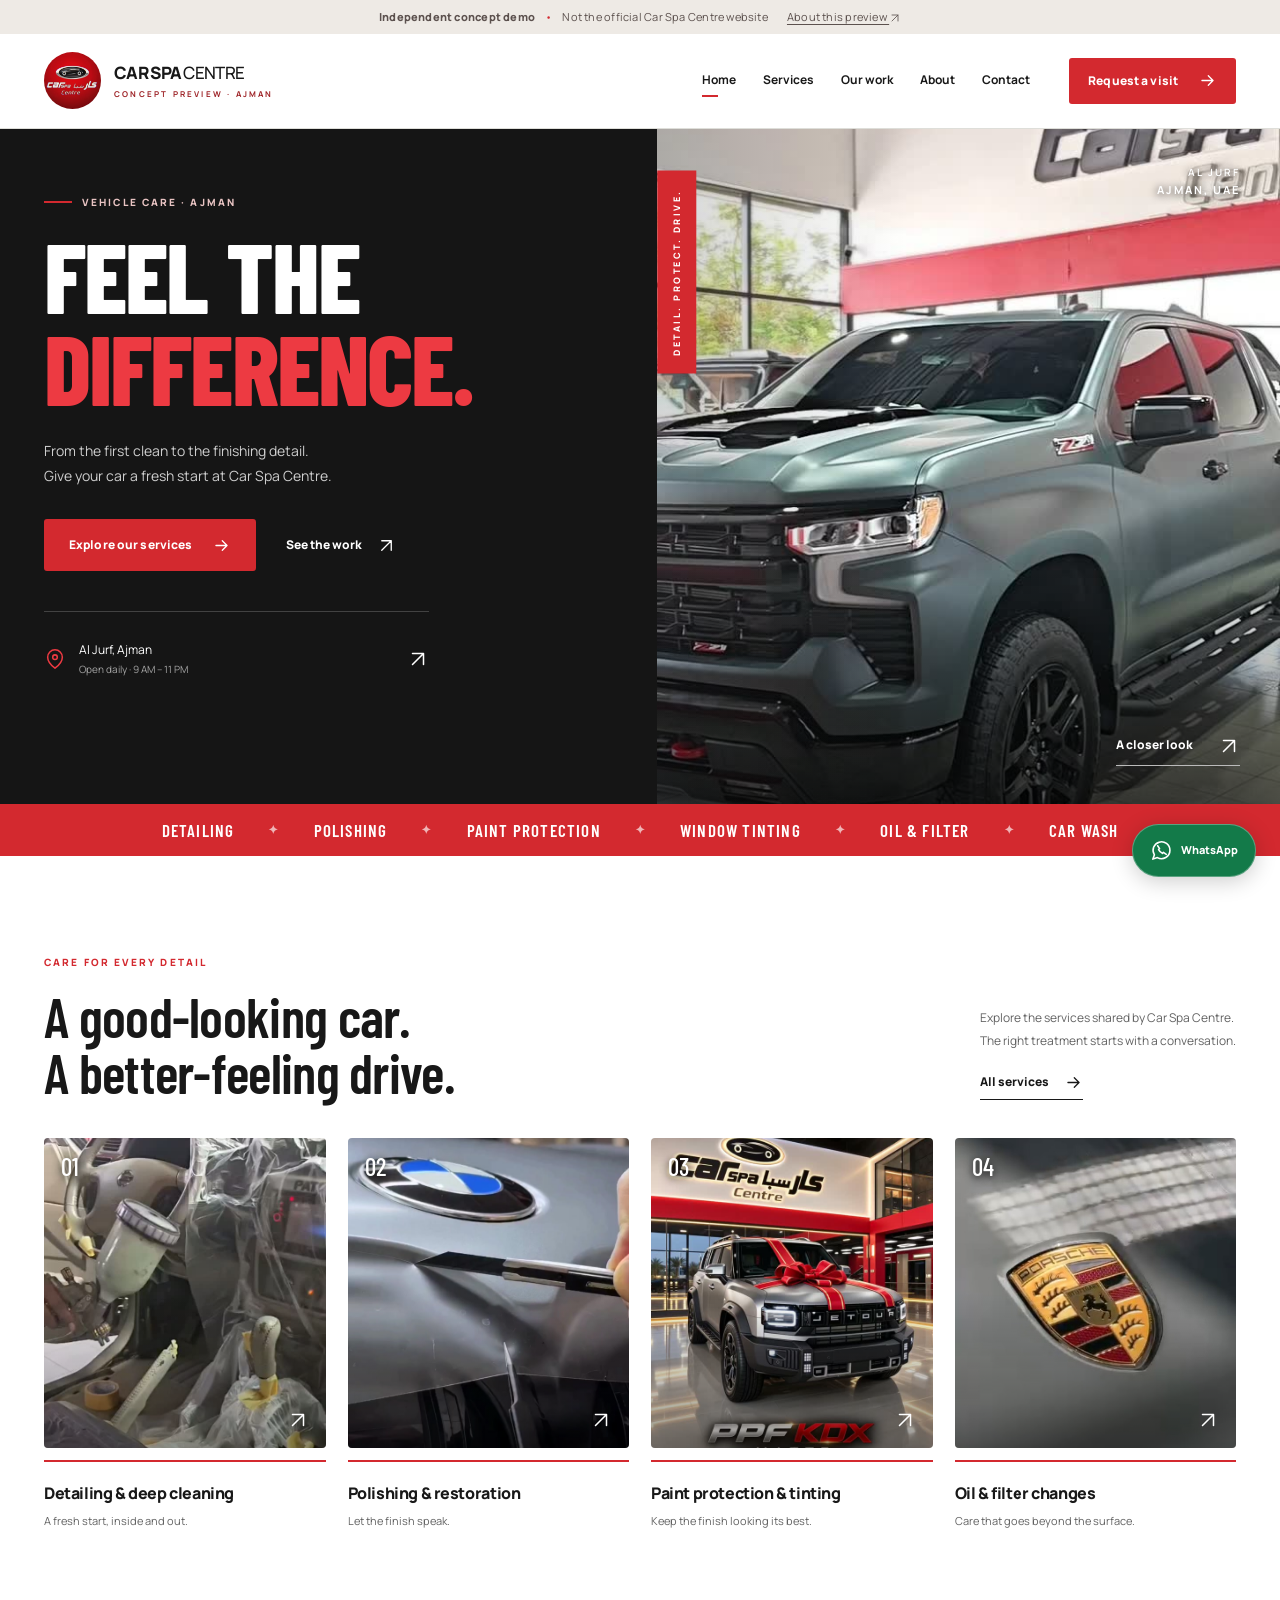
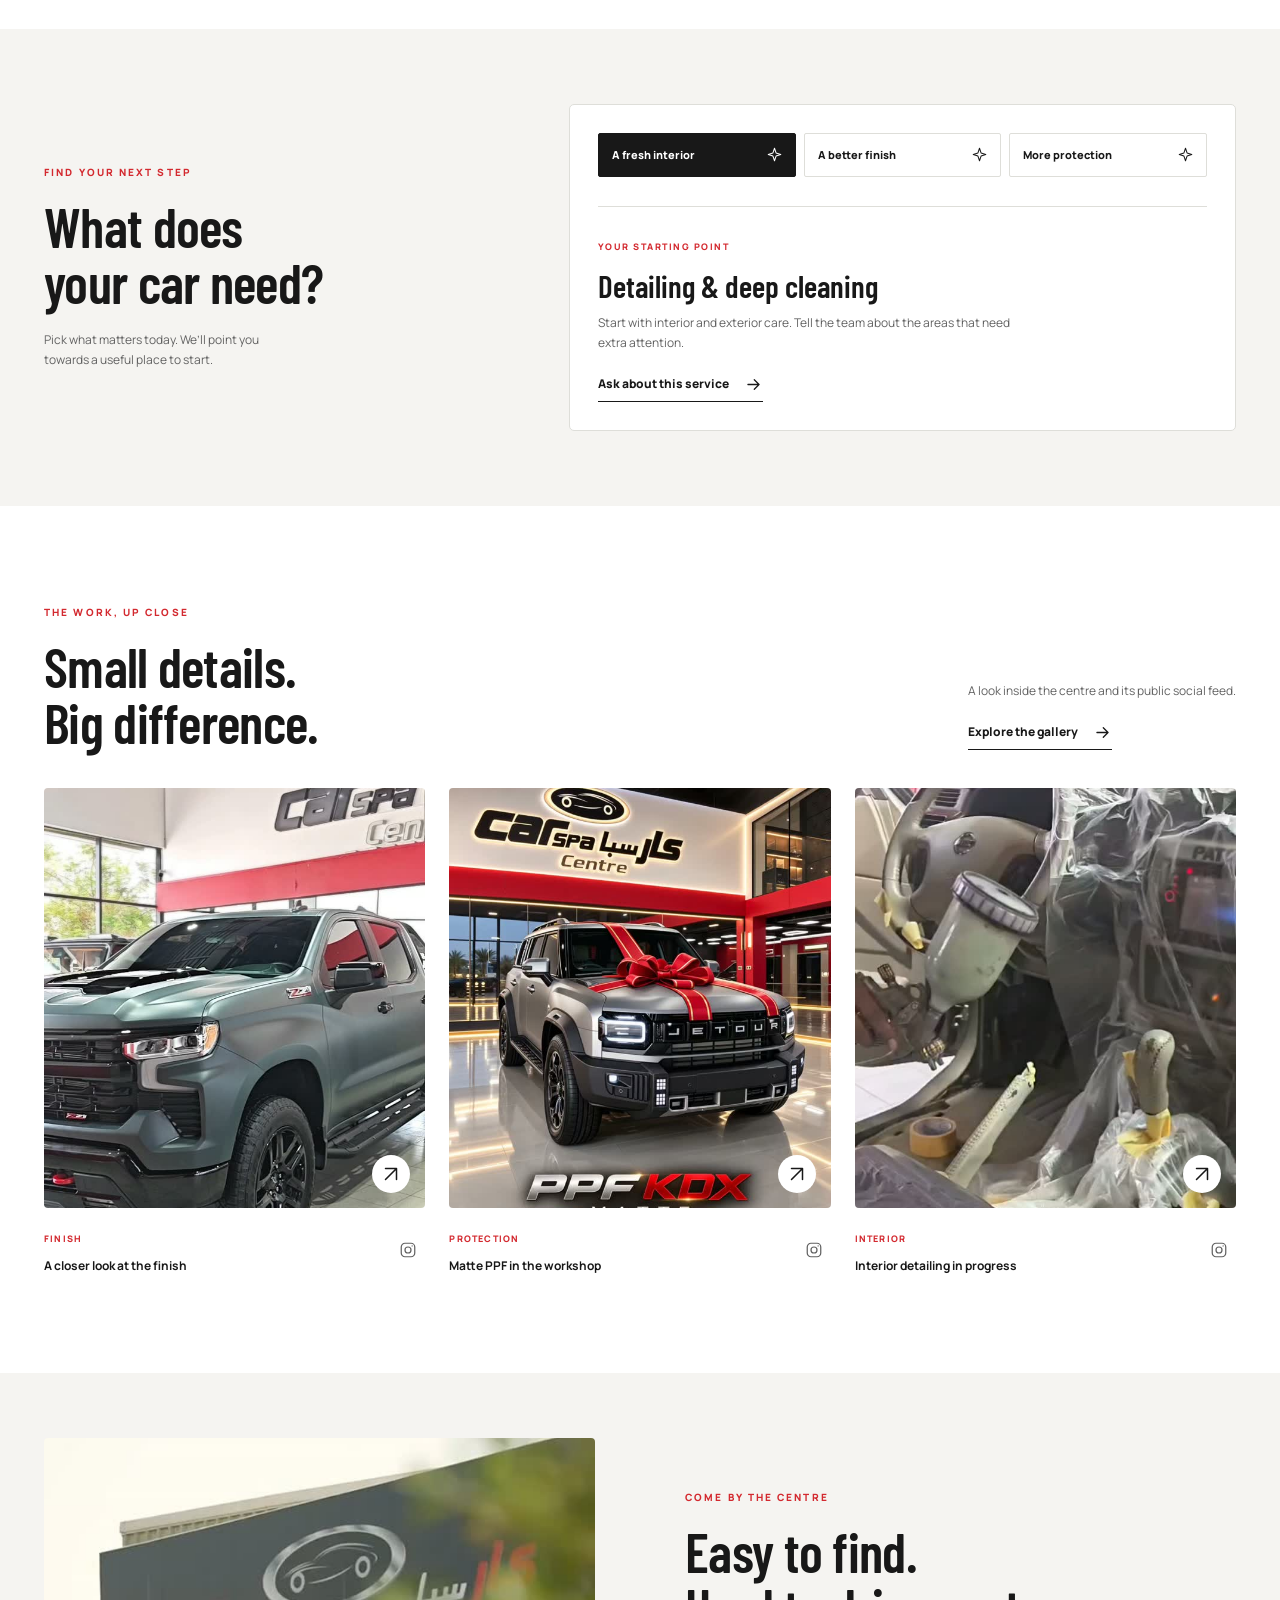
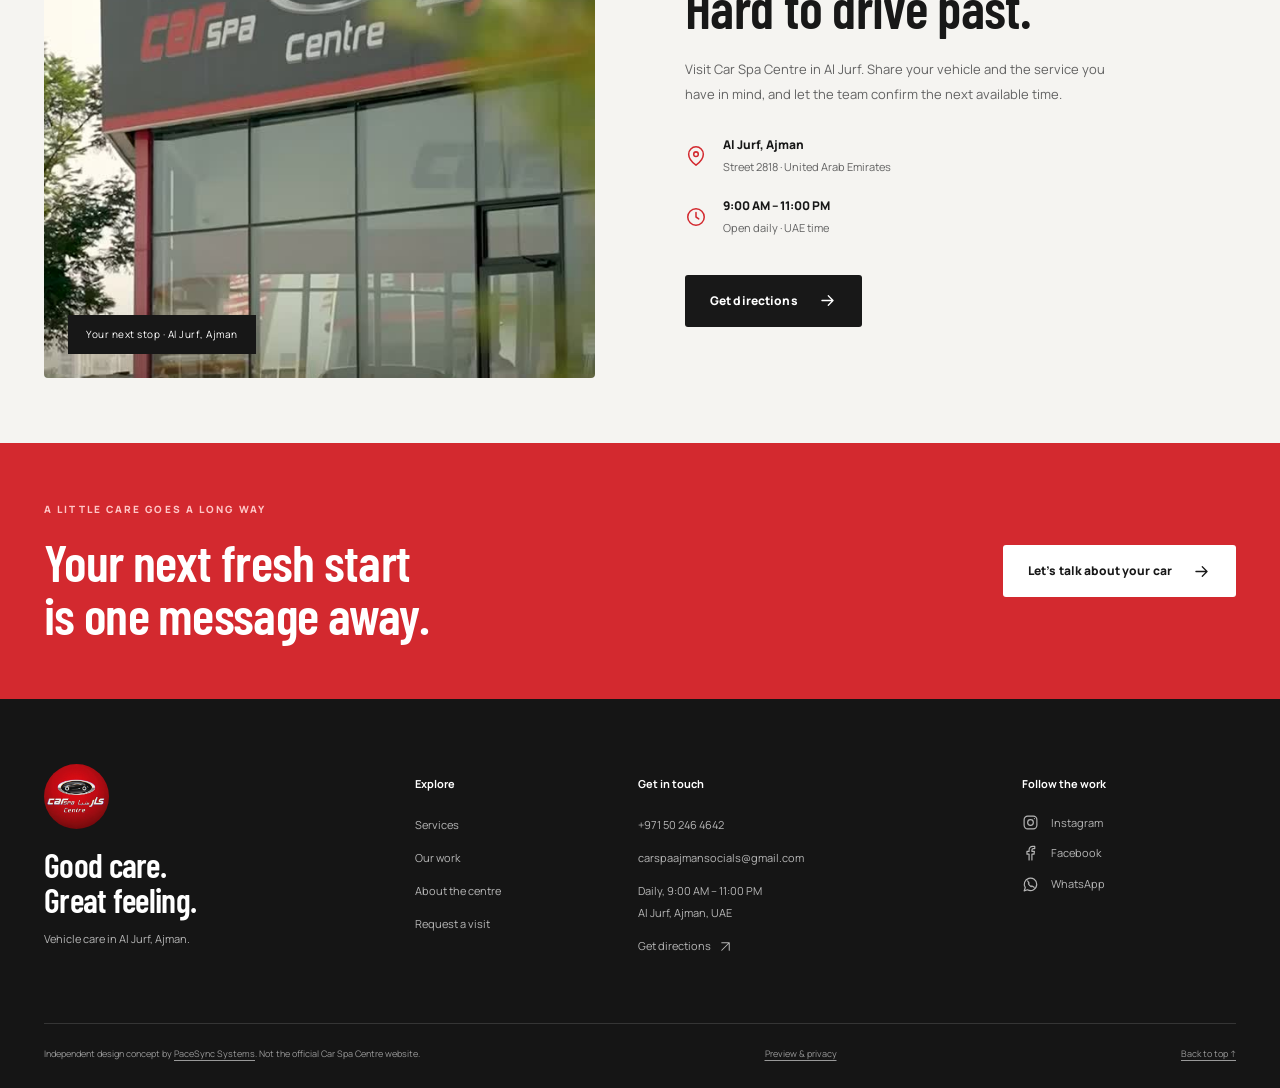
==== commit fc284734: "Clarify independent concept status across all preview pages" ====
--- a/index.html
+++ b/index.html
@@ -1,7 +1,7 @@
-<!doctype html><html lang="en"><head><meta charset="utf-8"><meta name="viewport" content="width=device-width,initial-scale=1"><title>Car Spa Centre Ajman | Independent Website Concept</title><meta name="description" content="Independent concept preview for Car Spa Centre in Al Jurf, Ajman. Explore vehicle detailing, polishing, PPF, tinting and visit enquiries."><meta name="robots" content="noindex,nofollow,noarchive"><meta name="theme-color" content="#151515"><meta name="referrer" content="strict-origin-when-cross-origin"><meta property="og:title" content="Car Spa Centre | Website Concept"><meta property="og:description" content="A temporary, independent website concept for Car Spa Centre in Ajman."><link rel="icon" type="image/jpeg" href="./assets/logo.jpg"><link rel="preconnect" href="https://fonts.googleapis.com"><link rel="preconnect" href="https://fonts.gstatic.com" crossorigin><link href="https://fonts.googleapis.com/css2?family=Barlow+Condensed:wght@500;600;700;800&family=Manrope:wght@400;500;600;700;800&display=swap" rel="stylesheet"><link href="./assets/style.css" rel="stylesheet"><script src="./assets/app.js" defer></script></head><body id="top"><a class="skip" href="#main">Skip to content</a>
-    <div class="preview-ribbon">Independent concept preview <span>•</span> Designed for Car Spa Centre <a href="./privacy.html">About this demo <svg class="icon " viewBox="0 0 24 24" fill="none" stroke="currentColor" stroke-width="1.65" stroke-linecap="round" stroke-linejoin="round" aria-hidden="true"><path d="M6 18 18 6M6 6h12v12"/></svg></a></div>
+<!doctype html><html lang="en"><head><meta charset="utf-8"><meta name="viewport" content="width=device-width,initial-scale=1"><title>Car Spa Centre Ajman | Independent Website Concept</title><meta name="description" content="Independent concept preview for Car Spa Centre in Al Jurf, Ajman. Explore vehicle detailing, polishing, PPF, tinting and visit enquiries."><meta name="robots" content="noindex,nofollow,noarchive"><meta name="theme-color" content="#151515"><meta name="referrer" content="strict-origin-when-cross-origin"><meta property="og:title" content="Car Spa Centre | Website Concept"><meta property="og:description" content="A temporary, independent website concept for Car Spa Centre in Ajman."><link rel="icon" type="image/jpeg" href="./assets/logo.jpg"><link rel="preconnect" href="https://fonts.googleapis.com"><link rel="preconnect" href="https://fonts.gstatic.com" crossorigin><link href="https://fonts.googleapis.com/css2?family=Barlow+Condensed:wght@500;600;700;800&family=Manrope:wght@400;500;600;700;800&display=swap" rel="stylesheet"><link href="./assets/style.css" rel="stylesheet"><script src="./assets/app.js" defer></script><meta name="google-site-verification" content="stbOGoqlHW5tRcMzGf83kfBRVeQNwhSGDltOqaf98zI" /></head><body id="top"><a class="skip" href="#main">Skip to content</a>
+    <div class="preview-ribbon"><strong>Independent concept demo</strong><span>•</span> Not the official Car Spa Centre website <a href="./privacy.html">About this preview <svg class="icon " viewBox="0 0 24 24" fill="none" stroke="currentColor" stroke-width="1.65" stroke-linecap="round" stroke-linejoin="round" aria-hidden="true"><path d="M6 18 18 6M6 6h12v12"/></svg></a></div>
     <header class="site-header"><div class="wrap nav-wrap">
-      <a class="brand" href="./index.html" aria-label="Car Spa Centre home"><img src="./assets/logo.jpg" width="60" height="60" alt="Car Spa Centre logo"><span>CAR SPA <strong>CENTRE</strong><small>AL JURF · AJMAN</small></span></a>
+      <a class="brand" href="./index.html" aria-label="Car Spa Centre concept home"><img src="./assets/logo.jpg" width="60" height="60" alt="Car Spa Centre logo"><span>CAR SPA <strong>CENTRE</strong><small>CONCEPT PREVIEW · AJMAN</small></span></a>
       <button class="menu-toggle" aria-label="Open navigation" aria-controls="main-nav" aria-expanded="false"><svg class="icon " viewBox="0 0 24 24" fill="none" stroke="currentColor" stroke-width="1.65" stroke-linecap="round" stroke-linejoin="round" aria-hidden="true"><path d="M4 7h16M4 12h16M4 17h16"/></svg></button>
       <nav id="main-nav" aria-label="Main navigation"><a class="nav-link active" href="./index.html">Home</a><a class="nav-link" href="./services.html">Services</a><a class="nav-link" href="./gallery.html">Our work</a><a class="nav-link" href="./about.html">About</a><a class="nav-link" href="./contact.html">Contact</a><a class="btn btn-red" href="./booking.html">Request a visit<svg class="icon " viewBox="0 0 24 24" fill="none" stroke="currentColor" stroke-width="1.65" stroke-linecap="round" stroke-linejoin="round" aria-hidden="true"><path d="M5 12h14M13 6l6 6-6 6"/></svg></a></nav>
     </div></header><main id="main">
--- a/assets/style.css
+++ b/assets/style.css
@@ -5,3 +5,6 @@
 @media(max-width:640px){html{scroll-padding-top:90px}.wrap{width:calc(100% - 40px)}.preview-ribbon{font-size:8px;gap:5px;min-height:28px;padding:7px 12px}.preview-ribbon a{margin-left:6px;font-size:8px}.preview-ribbon .icon{width:10px;height:10px}.brand{gap:9px}.brand img{width:45px;height:45px}.brand>span{font-size:14px;letter-spacing:-.5px}.brand small{font-size:7px;letter-spacing:1.8px;margin-top:7px}.nav-wrap{height:72px}.menu-toggle{padding:10px}nav{top:72px;padding:18px 20px 24px}.hero-layout{grid-template-columns:1fr;min-height:0}.hero-copy{padding:42px 0 33px}.hero .eyebrow{font-size:9px;margin-bottom:15px}.hero h1{font-size:clamp(74px,18vw,108px);letter-spacing:-1px;line-height:.95;margin:18px 0 20px}.hero-description{font-size:12px;line-height:1.8}.hero-actions{flex-direction:row;align-items:center;gap:22px;margin-top:26px}.btn{font-size:11px;min-height:49px;padding:14px 19px;gap:15px}.hero-actions .btn{padding:14px 17px;gap:15px}.hero-actions .text-link{font-size:10px;gap:7px}.hero-location{margin-top:28px;max-width:none;padding-top:20px}.hero-location>div{font-size:11px}.hero-location span{font-size:9px}.hero-image{height:435px;margin:0 -20px;min-height:0}.hero-image>img{position:relative;height:100%;object-position:center 49%}.image-side-note{top:24px;font-size:8px;letter-spacing:2px;padding:14px 9px}.image-corner{top:24px;right:22px}.hero-image-link{right:23px;bottom:25px;font-size:11px}.service-marquee{padding:12px 0}.service-marquee>div{justify-content:flex-start;padding:0 20px;font-size:14px;gap:24px}.section{padding-top:57px;padding-bottom:57px}.section-heading{display:block;margin-bottom:29px}.section-heading h2,h2{font-size:43px;letter-spacing:-.4px}.eyebrow{font-size:9px;letter-spacing:1.7px;margin-bottom:14px}.section-heading>div:last-child{margin-top:22px;max-width:none}.section-heading>div:last-child>p{font-size:11px;margin-bottom:10px}.services-grid{gap:25px 14px}.service-photo{aspect-ratio:4/4.7}.service-photo>span{font-size:21px;left:12px;top:10px}.service-photo>.icon{right:12px;bottom:12px;width:18px;height:18px}.service-info{padding-top:14px;margin-top:9px}.service-info h3{font-size:12px;letter-spacing:-.15px;line-height:1.5}.service-info p{font-size:9px;line-height:1.7;margin-top:5px}.care-finder{padding:51px 0}.finder-layout{gap:25px}.finder-layout>div>p:not(.eyebrow){font-size:11px;margin-top:16px}.finder-layout>div:first-child h2{font-size:43px;max-width:290px}.finder-layout>div:first-child h2 br{display:block}.finder-panel{padding:19px}.finder-options{gap:6px;margin-bottom:21px}.finder-option{padding:10px 8px;font-size:9px;line-height:1.6;display:block;text-align:left;min-height:58px}.finder-option>.icon{width:12px;height:12px;display:block;margin-top:7px}.finder-result h3{font-size:29px}.finder-result p{font-size:11px}.finder-result .text-link{font-size:10px}.gallery-grid{grid-template-columns:repeat(2,1fr);gap:27px 14px}.home-gallery{grid-template-columns:1fr;gap:27px}.home-gallery .gallery-card{display:none}.home-gallery .gallery-card:first-child{display:block}.home-gallery .gallery-open>img{aspect-ratio:4/4.3}.gallery-caption h3{font-size:10px;line-height:1.5;margin-top:5px}.gallery-caption{padding-top:12px;gap:5px}.gallery-caption span{font-size:8px}.source-link{padding:5px}.source-link .icon{width:15px;height:15px}.gallery-zoom{width:29px;height:29px;bottom:10px;right:10px}.gallery-zoom>.icon{width:17px;height:17px}.visit-layout{grid-template-columns:1fr;padding:36px 0 48px;gap:32px}.visit-photo img{height:380px;object-position:center 56%}.photo-note{font-size:9px;left:17px;bottom:17px;padding:10px 13px}.visit-copy h2{font-size:43px}.visit-copy>p:not(.eyebrow){font-size:12px;margin:18px 0 23px}.detail-row{gap:13px}.cta-band{padding:43px 0}.cta-inner{display:block}.cta-inner h2{font-size:42px}.cta-inner .btn{margin-top:25px}.site-footer{padding-top:43px}.footer-top{grid-template-columns:1fr 1fr;gap:27px 20px;padding-bottom:36px}.footer-brand{grid-column:1/-1;display:grid;grid-template-columns:55px 1fr;gap:10px 18px;align-items:center}.footer-brand img{width:55px;height:55px;margin:0}.footer-brand h2{font-size:31px}.footer-brand h2 br{display:none}.footer-brand p{grid-column:1/-1;margin:7px 0 0}.footer-top>div:nth-child(3){grid-column:1/-1;grid-row:3}.footer-top>div:nth-child(4){grid-column:2;grid-row:2}.footer-top h3{font-size:10px;margin:14px 0 18px}.footer-top>div>a,.footer-top>div>p{font-size:10px;margin:9px 0;line-height:1.9}.social-links{font-size:10px;gap:13px}.footer-bottom{display:flex;flex-wrap:wrap;gap:15px;padding:20px 0 85px;font-size:8px;line-height:1.8}.footer-bottom p{width:100%}.floating-wa{right:16px;bottom:16px;padding:12px 15px;font-size:10px}.floating-wa>.icon{width:21px;height:21px}.page-heading{padding-top:40px;padding-bottom:35px;display:block}.page-heading h1{font-size:64px;letter-spacing:-.8px}.page-heading .lede{font-size:12px;margin-top:21px;max-width:360px}.service-jump{font-size:9px;gap:12px 20px;padding:17px 0;margin-bottom:26px}.service-details{padding-bottom:15px}.service-detail{grid-template-columns:1fr;gap:28px;padding:10px 0 50px;scroll-margin-top:95px}.service-detail:nth-child(even) .detail-image{order:0}.detail-image{height:350px}.detail-copy h2{font-size:42px;margin-top:13px}.detail-copy>p{font-size:12px}.detail-copy>p.service-subtitle{font-size:13px}.service-number{font-size:9px}.check-list{font-size:11px;margin:21px 0}.quote-line{font-size:10px;gap:14px}.quote-line>strong{font-size:11px}.quote-note{grid-template-columns:1fr;gap:20px;padding:26px}.quote-note h2{font-size:33px}.quote-note>.btn{grid-column:auto;justify-self:stretch}.quote-note>p{font-size:11px}.faq-section h2{font-size:41px}summary{font-size:12px}details{padding:21px 0}details p{font-size:11px}.gallery-filters{gap:8px;padding-top:20px}.gallery-filter{padding:10px 14px;font-size:10px}.gallery-count{font-size:9px;margin:19px 0}.gallery-section{padding-bottom:55px}.source-note{font-size:9px}.lightbox{max-width:calc(100vw - 24px);padding:12px}.lightbox>img{max-height:72vh}.lightbox>div{display:block;padding:15px 0 4px}.lightbox-title{font-size:11px}.lightbox-source{font-size:9px;display:block;margin-top:10px}.lightbox-close{right:20px;top:20px}.about-layout{grid-template-columns:1fr;gap:32px;padding-bottom:0}.about-photo{height:430px}.about-copy h2{font-size:43px}.about-copy>p:not(.eyebrow){font-size:12px}.about-facts>div{flex-direction:row;gap:15px;font-size:10px}.about-facts strong{text-align:right;max-width:185px}.steps-grid{grid-template-columns:1fr;gap:25px;margin-top:28px}.steps-grid article{display:grid;grid-template-columns:44px 1fr;gap:5px 14px;padding-top:20px}.steps-grid article>span{grid-row:1/3;font-size:32px}.steps-grid h3{font-size:16px;margin:4px 0 6px}.steps-grid p{font-size:11px;grid-column:2}.contact-layout{grid-template-columns:1fr;gap:35px}.contact-tile{padding:21px 0;gap:16px}.contact-tile strong{font-size:21px}.contact-tile small{font-size:8px}.email-tile strong{font-size:15px}.contact-hours{padding:21px 0}.form-shell{padding:24px 20px}.form-shell h2{font-size:34px}.form-grid{grid-template-columns:1fr 1fr;gap:20px 12px}.field.full{grid-column:1/-1}.field label{font-size:9px}.field input,.field select,.field textarea{font-size:16px;padding:12px 10px;min-height:46px}.field input::placeholder,.field textarea::placeholder{font-size:12px}.form-demo-note{font-size:9px;gap:10px}.form-privacy{font-size:8px}.request-result{padding:17px}.request-result h3{font-size:28px}.request-result p:not(.eyebrow){font-size:10px}.request-result .btn{font-size:10px;gap:9px}.request-summary{font-size:10px;padding:12px}.location-layout{grid-template-columns:1fr;gap:28px;padding-top:55px}.location-copy h2{font-size:43px}.map-box{height:330px}.location-copy>p:not(.eyebrow){font-size:12px}.booking-layout{grid-template-columns:1fr;gap:26px;padding-bottom:55px}.booking-photo{height:300px}.booking-info{padding:23px 0 0}.booking-info h2{font-size:32px}.booking-info .check-list{font-size:11px}.legal-copy{padding-top:0;margin-bottom:60px}.legal-copy h2{font-size:29px}.legal-copy p{font-size:12px}}
 @media(max-width:365px){.wrap{width:calc(100% - 32px)}.preview-ribbon{font-size:7px;gap:4px}.preview-ribbon a{font-size:7px;margin-left:3px}.hero h1{font-size:72px}.hero-actions{gap:15px}.hero-actions .btn{font-size:10px;padding:13px 14px;gap:9px}.hero-actions .text-link{font-size:9px;gap:5px}.hero-image{margin:0 -16px;height:390px}.page-heading h1{font-size:58px}.form-grid{grid-template-columns:1fr}.field.full{grid-column:auto}.form-shell{padding:22px 16px}.contact-tile strong{font-size:18px}.email-tile strong{font-size:13px}.about-facts>div{font-size:9px}.section-heading h2,h2{font-size:39px}.footer-brand h2{font-size:28px}}
 @media(prefers-reduced-motion:reduce){html{scroll-behavior:auto}*,*:before,*:after{animation:none!important;transition:none!important}}
+/* Clear, persistent distinction between a design proposal and the official business. */
+.preview-ribbon{flex-wrap:wrap;row-gap:2px;padding:8px 18px;font-size:11px;line-height:1.6}.preview-ribbon>strong{font-weight:800}.preview-ribbon a{margin-left:9px}.brand small{color:#9e2327}
+@media(max-width:640px){.preview-ribbon{padding:7px 13px;font-size:9px;gap:2px 7px;justify-content:center}.preview-ribbon a{font-size:9px;margin-left:2px}.brand small{font-size:6.7px;letter-spacing:1.1px}}
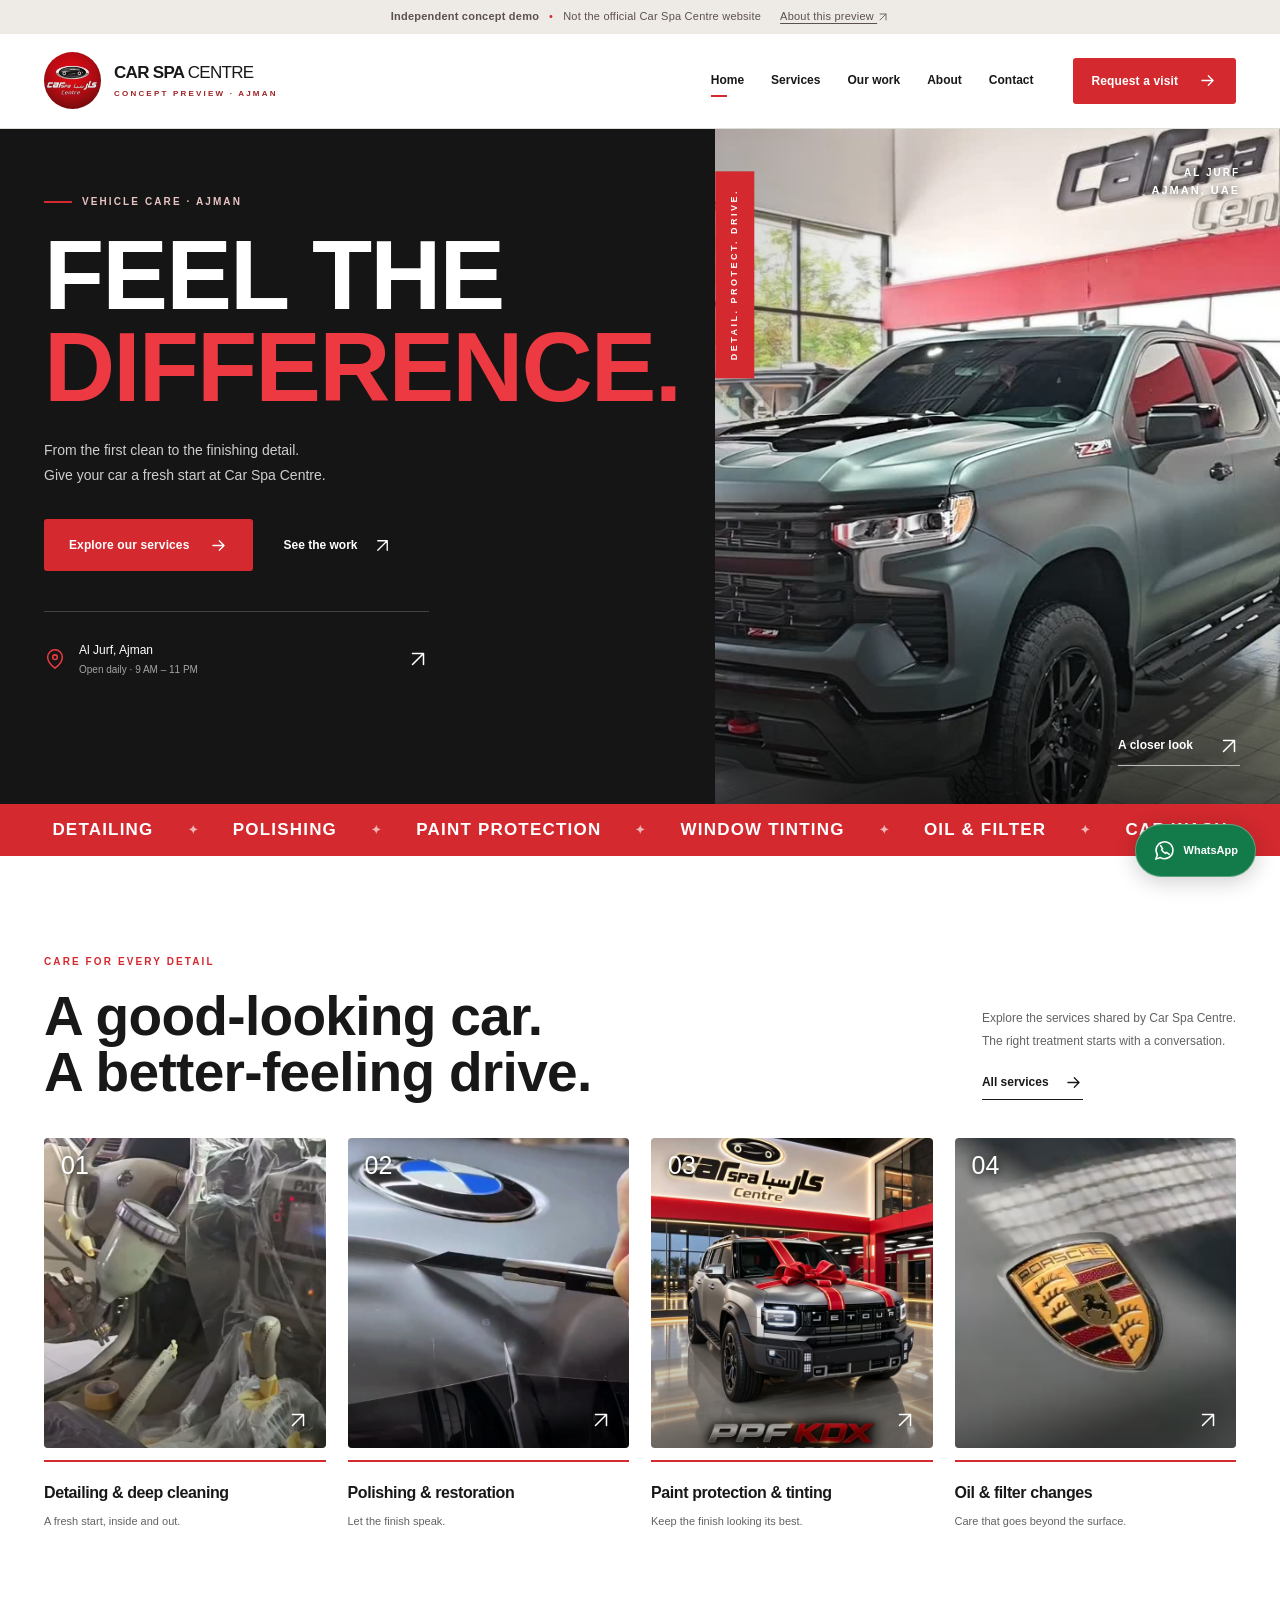
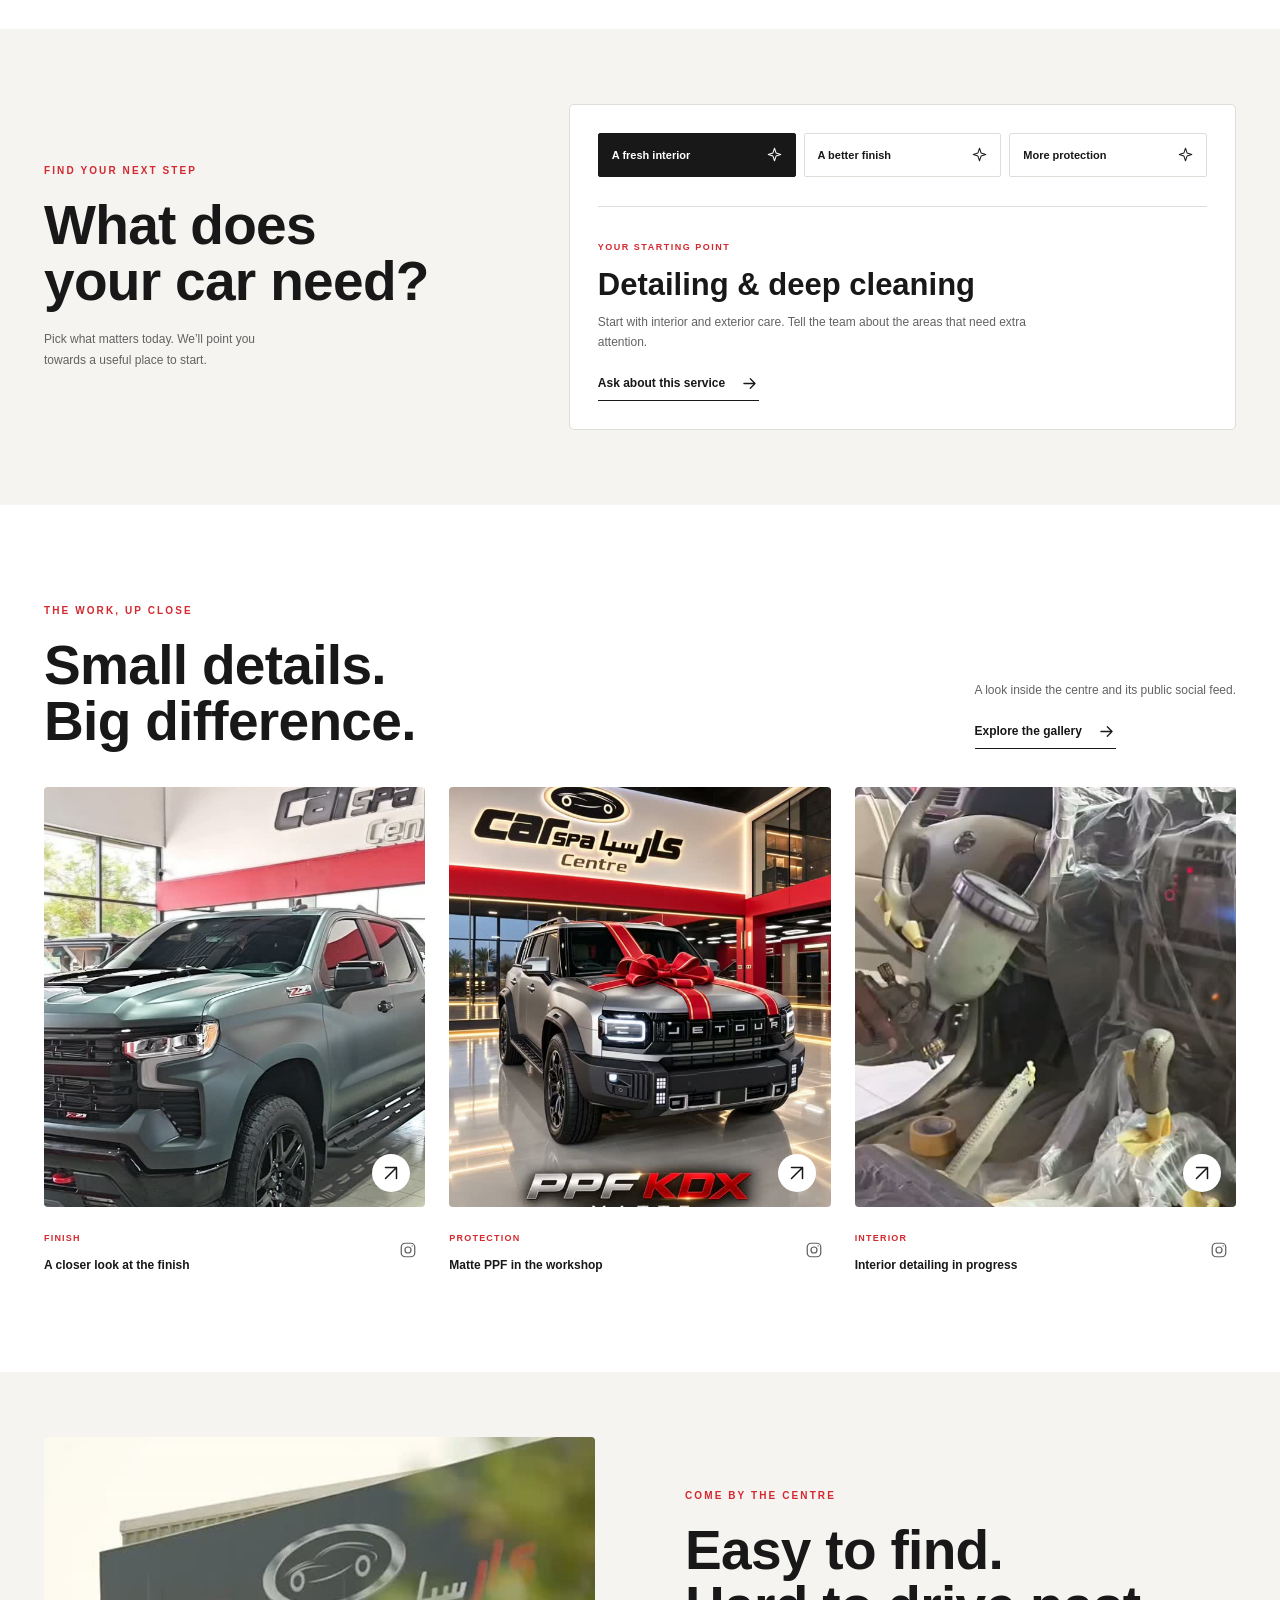
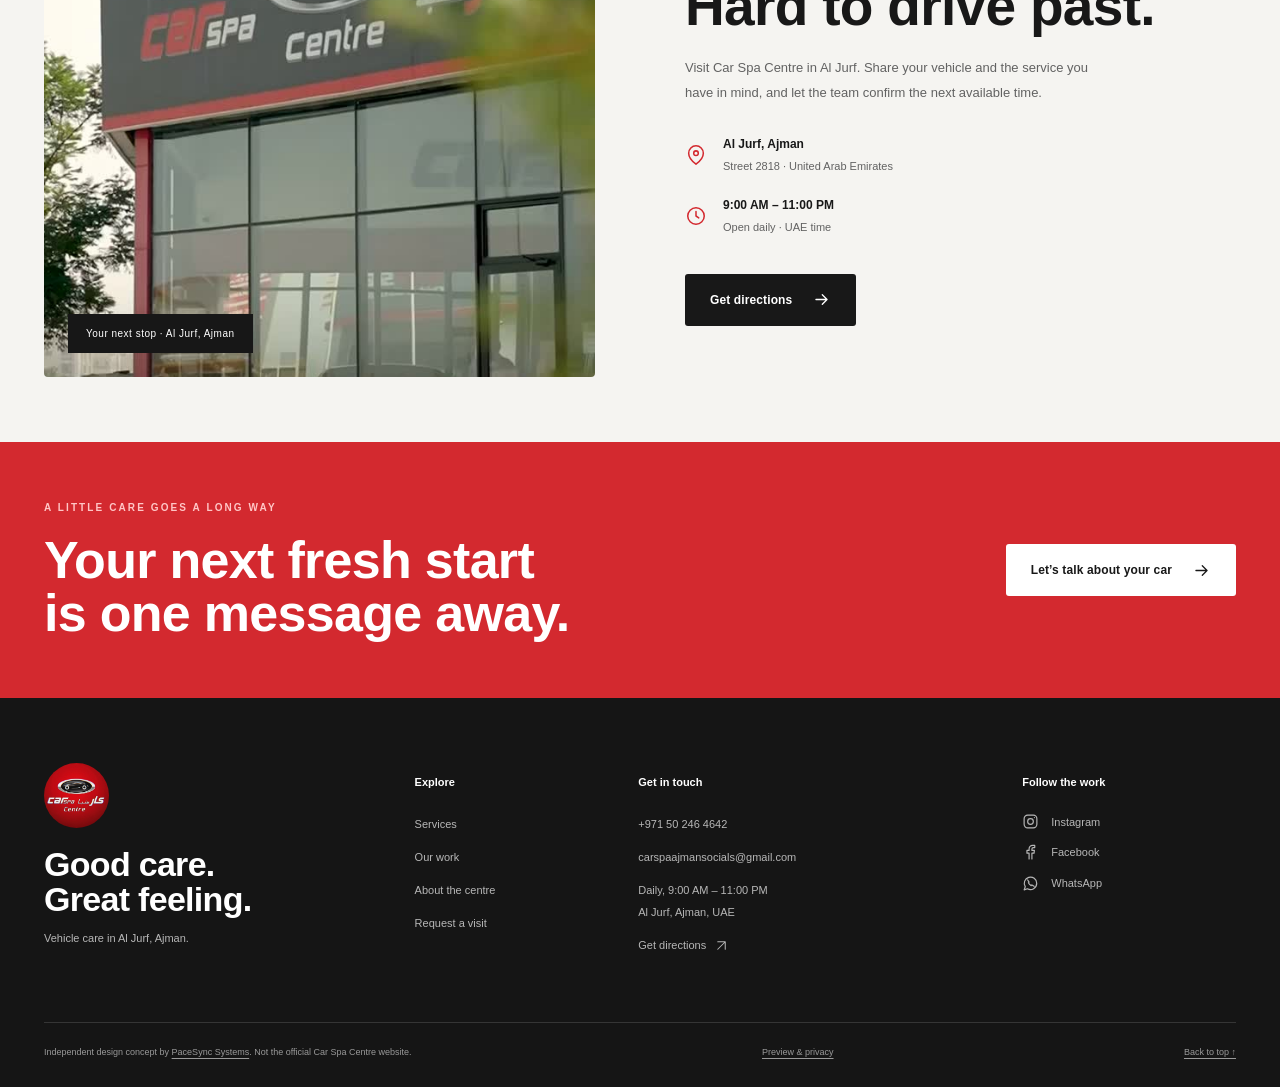
==== commit 331400cf: "Block network requests and native form submissions in the static demo" ====
--- a/index.html
+++ b/index.html
@@ -1,4 +1,4 @@
-<!doctype html><html lang="en"><head><meta charset="utf-8"><meta name="viewport" content="width=device-width,initial-scale=1"><title>Car Spa Centre Ajman | Independent Website Concept</title><meta name="description" content="Independent concept preview for Car Spa Centre in Al Jurf, Ajman. Explore vehicle detailing, polishing, PPF, tinting and visit enquiries."><meta name="robots" content="noindex,nofollow,noarchive"><meta name="theme-color" content="#151515"><meta name="referrer" content="strict-origin-when-cross-origin"><meta property="og:title" content="Car Spa Centre | Website Concept"><meta property="og:description" content="A temporary, independent website concept for Car Spa Centre in Ajman."><link rel="icon" type="image/jpeg" href="./assets/logo.jpg"><link rel="preconnect" href="https://fonts.googleapis.com"><link rel="preconnect" href="https://fonts.gstatic.com" crossorigin><link href="https://fonts.googleapis.com/css2?family=Barlow+Condensed:wght@500;600;700;800&family=Manrope:wght@400;500;600;700;800&display=swap" rel="stylesheet"><link href="./assets/style.css" rel="stylesheet"><script src="./assets/app.js" defer></script><meta name="google-site-verification" content="stbOGoqlHW5tRcMzGf83kfBRVeQNwhSGDltOqaf98zI" /></head><body id="top"><a class="skip" href="#main">Skip to content</a>
+<!doctype html><html lang="en"><head><meta charset="utf-8"><meta http-equiv="Content-Security-Policy" content="default-src &#x27;self&#x27;; script-src &#x27;self&#x27;; style-src &#x27;self&#x27; https://fonts.googleapis.com; font-src &#x27;self&#x27; https://fonts.gstatic.com; img-src &#x27;self&#x27; data:; frame-src https://www.google.com; connect-src &#x27;none&#x27;; form-action &#x27;none&#x27;; object-src &#x27;none&#x27;; base-uri &#x27;self&#x27;; upgrade-insecure-requests"><meta name="viewport" content="width=device-width,initial-scale=1"><title>Car Spa Centre Ajman | Independent Website Concept</title><meta name="description" content="Independent concept preview for Car Spa Centre in Al Jurf, Ajman. Explore vehicle detailing, polishing, PPF, tinting and visit enquiries."><meta name="robots" content="noindex,nofollow,noarchive"><meta name="theme-color" content="#151515"><meta name="referrer" content="strict-origin-when-cross-origin"><meta property="og:title" content="Car Spa Centre | Website Concept"><meta property="og:description" content="A temporary, independent website concept for Car Spa Centre in Ajman."><link rel="icon" type="image/jpeg" href="./assets/logo.jpg"><link rel="preconnect" href="https://fonts.googleapis.com"><link rel="preconnect" href="https://fonts.gstatic.com" crossorigin><link href="https://fonts.googleapis.com/css2?family=Barlow+Condensed:wght@500;600;700;800&family=Manrope:wght@400;500;600;700;800&display=swap" rel="stylesheet"><link href="./assets/style.css" rel="stylesheet"><script src="./assets/app.js" defer></script><meta name="google-site-verification" content="stbOGoqlHW5tRcMzGf83kfBRVeQNwhSGDltOqaf98zI" /></head><body id="top"><a class="skip" href="#main">Skip to content</a>
     <div class="preview-ribbon"><strong>Independent concept demo</strong><span>•</span> Not the official Car Spa Centre website <a href="./privacy.html">About this preview <svg class="icon " viewBox="0 0 24 24" fill="none" stroke="currentColor" stroke-width="1.65" stroke-linecap="round" stroke-linejoin="round" aria-hidden="true"><path d="M6 18 18 6M6 6h12v12"/></svg></a></div>
     <header class="site-header"><div class="wrap nav-wrap">
       <a class="brand" href="./index.html" aria-label="Car Spa Centre concept home"><img src="./assets/logo.jpg" width="60" height="60" alt="Car Spa Centre logo"><span>CAR SPA <strong>CENTRE</strong><small>CONCEPT PREVIEW · AJMAN</small></span></a>
